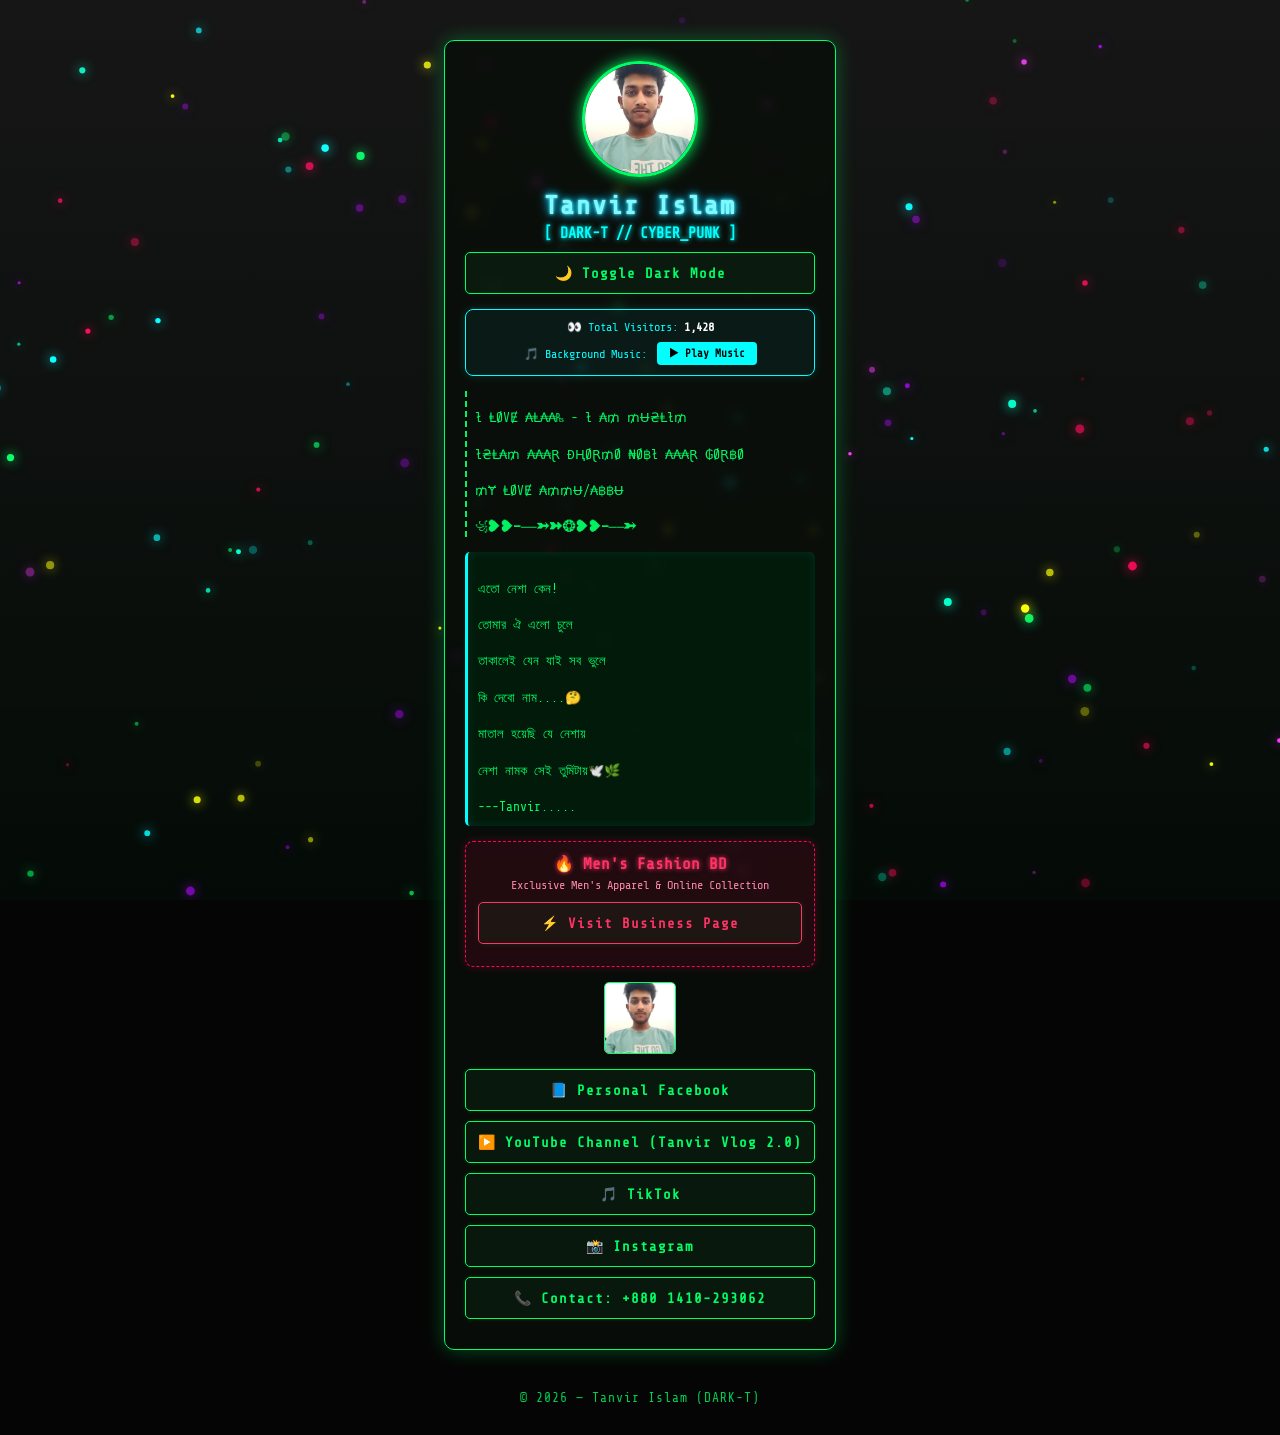
==== index.html @ 80043655 "Update index.html" ====
<!DOCTYPE html>
<html lang="bn">
<head>
    <meta charset="UTF-8">
    <meta name="viewport" content="width=device-width, initial-scale=1.0">
    <title>Tanvir Islam - Cyber Profile</title>
    <style>
        @import url('https://fonts.googleapis.com/css2?family=Share+Tech+Mono&display=swap');

        :root {
            --bg-color: #050505;
            --text-color: #00ff66;
            --container-bg: rgba(10, 15, 10, 0.85);
            --border-color: #00ff66;
            --caption-bg: rgba(0, 30, 10, 0.8);
            --btn-bg: rgba(0, 255, 102, 0.05);
            --btn-text: #00ff66;
        }

        .light-mode {
            --bg-color: #f0f2f5;
            --text-color: #050505;
            --container-bg: rgba(255, 255, 255, 0.9);
            --border-color: #0088ff;
            --caption-bg: rgba(230, 240, 255, 0.9);
            --btn-bg: rgba(0, 136, 255, 0.05);
            --btn-text: #0055ff;
        }

        body {
            background-color: var(--bg-color);
            color: var(--text-color);
            font-family: 'Share Tech Mono', monospace;
            text-align: center;
            padding: 20px;
            overflow-x: hidden;
            position: relative;
            margin: 0;
            min-height: 100vh;
            display: flex;
            flex-direction: column;
            justify-content: space-between;
            transition: background 0.3s, color 0.3s;
        }

        #particleCanvas {
            position: fixed;
            top: 0;
            left: 0;
            width: 100%;
            height: 100%;
            pointer-events: none;
            z-index: 1;
        }

        .water-rain-overlay {
            position: fixed;
            top: 0;
            left: 0;
            width: 100%;
            height: 100%;
            background: linear-gradient(to bottom, rgba(255,255,255,0.08) 0%, rgba(0,255,102,0.03) 100%);
            pointer-events: none;
            z-index: 2;
            opacity: 0.9;
        }

        .container {
            max-width: 420px;
            margin: 20px auto;
            background: var(--container-bg);
            padding: 20px;
            border-radius: 10px;
            box-shadow: 0 0 20px rgba(0, 255, 102, 0.3);
            border: 1px solid var(--border-color);
            position: relative;
            z-index: 3;
            backdrop-filter: blur(4px);
            transition: background 0.3s, border 0.3s;
        }

        .profile-img {
            width: 110px;
            height: 110px;
            border-radius: 50%;
            object-fit: cover;
            border: 3px solid var(--border-color);
            box-shadow: 0 0 15px var(--border-color);
            animation: pulseGlow 2s infinite;
        }

        @keyframes pulseGlow {
            0% { box-shadow: 0 0 10px var(--border-color); }
            50% { box-shadow: 0 0 25px var(--border-color), inset 0 0 10px var(--border-color); }
            100% { box-shadow: 0 0 10px var(--border-color); }
        }

        /* মূল নাম পেস্ট কালার এবং চারপাশের হালকা সায়ান ও নীল গ্লো আভা */
        h1 {
            margin: 10px 0 5px;
            font-size: 26px;
            letter-spacing: 2px;
            color: #7df9ff; 
            text-shadow: 0 0 3px #7df9ff, 0 0 7px #00e5ff, 0 0 12px #00b0ff;
            animation: nameGlow 2.5s infinite alternate;
        }

        @keyframes nameGlow {
            0% {
                text-shadow: 0 0 3px #7df9ff, 0 0 6px #00e5ff;
            }
            100% {
                text-shadow: 0 0 5px #7df9ff, 0 0 10px #00e5ff, 0 0 16px #0091ea;
            }
        }

        .nickname {
            color: #00ffff;
            font-size: 15px;
            margin-bottom: 10px;
            font-weight: bold;
            text-shadow: 0 0 5px #00ffff;
        }

        .bio {
            color: var(--text-color);
            font-size: 13px;
            margin-bottom: 15px;
            white-space: pre-line;
            line-height: 1.4;
            border-left: 2px dashed var(--border-color);
            padding-left: 8px;
            text-align: left;
            opacity: 0.95;
        }

        .caption-box {
            background: var(--caption-bg);
            border-left: 3px solid #00ffff;
            padding: 10px;
            margin: 15px 0;
            border-radius: 5px;
            font-size: 13px;
            color: var(--text-color);
            text-align: left;
            white-space: pre-line;
            line-height: 1.4;
            box-shadow: inset 0 0 10px rgba(0,255,255,0.1);
        }

        .business-box {
            background: rgba(255, 0, 85, 0.1);
            border: 1px dashed #ff0055;
            padding: 12px;
            margin: 15px 0;
            border-radius: 8px;
            box-shadow: 0 0 10px rgba(255, 0, 85, 0.2);
        }
        .business-box h3 {
            color: #ff3366;
            margin: 0 0 5px 0;
            font-size: 16px;
            text-shadow: 0 0 5px #ff3366;
        }
        .business-box p {
            font-size: 12px;
            color: #ff88aa;
            margin: 0 0 10px 0;
        }

        .gallery-container {
            display: flex;
            gap: 8px;
            justify-content: center;
            margin: 15px 0;
            flex-wrap: wrap;
        }
        .gallery-item {
            width: 70px;
            height: 70px;
            border-radius: 5px;
            object-fit: cover;
            border: 1px solid var(--border-color);
            transition: 0.3s;
        }
        .gallery-item:hover {
            transform: scale(1.1);
            box-shadow: 0 0 10px var(--border-color);
        }

        .btn {
            display: block;
            background: var(--btn-bg);
            color: var(--btn-text);
            border: 1px solid var(--border-color);
            padding: 12px;
            margin: 10px 0;
            border-radius: 5px;
            text-decoration: none;
            font-weight: bold;
            transition: 0.3s;
            box-shadow: 0 0 5px rgba(0,255,102,0.1);
            letter-spacing: 1px;
            cursor: pointer;
            width: 100%;
            box-sizing: border-box;
            font-family: 'Share Tech Mono', monospace;
            font-size: 14px;
            text-align: center;
        }
        .btn:hover {
            background: var(--border-color);
            color: var(--bg-color);
            box-shadow: 0 0 15px var(--border-color);
        }

        .btn-business {
            border-color: #ff3366;
            color: #ff3366;
        }
        .btn-business:hover {
            background: #ff3366;
            color: #fff;
            box-shadow: 0 0 15px #ff3366;
        }

        .stats-music-box {
            background: rgba(0, 255, 255, 0.05);
            border: 1px solid #00ffff;
            padding: 10px;
            margin: 15px 0;
            border-radius: 8px;
            font-size: 12px;
            color: #00ffff;
            box-shadow: 0 0 10px rgba(0,255,255,0.15);
            display: flex;
            flex-direction: column;
            gap: 8px;
            align-items: center;
        }

        .music-controls {
            display: flex;
            align-items: center;
            gap: 10px;
        }

        .music-btn {
            background: #00ffff;
            color: #000;
            border: none;
            padding: 5px 12px;
            border-radius: 4px;
            cursor: pointer;
            font-weight: bold;
            font-family: 'Share Tech Mono', monospace;
            font-size: 11px;
            transition: 0.2s;
        }
        .music-btn:hover {
            background: #fff;
            box-shadow: 0 0 8px #fff;
        }

        .footer-text {
            font-size: 13px;
            opacity: 0.8;
            margin: 20px 0 10px 0;
            letter-spacing: 1px;
            z-index: 3;
            position: relative;
            text-align: center;
            width: 100%;
        }
    </style>
</head>
<body>

    <canvas id="particleCanvas"></canvas>
    <div class="water-rain-overlay"></div>

    <!-- গ্যারান্টিড ওয়ার্কিং অডিও সোর্স (ডিজাইন অপরিবর্তিত রেখে ফিক্সড করা হয়েছে) -->
    <audio id="bgMusic" loop>
        <source src="https://www.bensound.com/bensound-music/bensound-ofraiseyourmind.mp3" type="audio/mp3">
        <source src="assets/music.mp4" type="audio/mp4">
    </audio>

    <div class="container">
        <!-- প্রোফাইল ছবি -->
        <img src="assets/profile.jpg" alt="Tanvir Islam" class="profile-img">
        
        <h1>Tanvir Islam</h1>
        <div class="nickname">[ DARK-T // CYBER_PUNK ]</div>

        <!-- ডার্ক মোড টগল বাটন -->
        <button class="btn" id="darkModeBtn" onclick="toggleDarkMode()">🌙 Toggle Dark Mode</button>
        
        <!-- ভিজিটর কাউন্টার এবং ব্যাকগ্রাউন্ড মিউজিক প্লেয়ার -->
        <div class="stats-music-box">
            <div>👀 Total Visitors: <span id="visitorCount" style="font-weight:bold; color:#fff;">1,428</span></div>
            <div class="music-controls">
                <span>🎵 Background Music:</span>
                <button class="music-btn" id="musicToggleBtn" onclick="toggleMusic()">▶ Play Music</button>
            </div>
        </div>

        <div class="bio">
            ł ⱠØVɆ ₳Ⱡ₳₳₧ - ł ₳₥ ₥Ʉ₴Ⱡł₥<br>
            ł₴Ⱡ₳₥ ₳₳₳Ɽ ĐⱧØⱤ₥Ø ₦Ø฿ł ₳₳₳Ɽ ₲ØⱤ฿Ø<br>
            ₥Ɏ ⱠØVɆ ₳₥₥Ʉ/₳฿฿Ʉ<br>
            ꧁❥❥━──➸➽❂❥❥━──➸
        </div>

        <!-- ক্যাপশন সেকশন -->
        <div class="caption-box">
            এতো নেশা কেন!<br>
            তোমার ঐ এলো চুলে<br>
            তাকালেই যেন যাই সব ভুলে<br>
            কি দেবো নাম....🤔<br>
            মাতাল হয়েছি যে নেশায়<br>
            নেশা নামক সেই তুমিটায়🕊️🌿<br>
            ---Tanvir.....
        </div>

        <!-- বিজনেস প্রমোশন সেকশন -->
        <div class="business-box">
            <h3>🔥 Men's Fashion BD</h3>
            <p>Exclusive Men's Apparel & Online Collection</p>
            <a href="https://www.facebook.com/share/199Hne5dK8/" class="btn btn-business" target="_blank">⚡ Visit Business Page</a>
        </div>

        <!-- ফটো গ্যালারি -->
        <div class="gallery-container">
            <img src="assets/profile.jpg" alt="Photo 1" class="gallery-item">
        </div>

        <!-- সোশ্যাল মিডিয়া ও কন্টাক্ট লিংকসমূহ -->
        <a href="https://www.facebook.com/share/1EngM4QciL/" class="btn" target="_blank">📘 Personal Facebook</a>
        <a href="https://youtube.com/@tanvirislam2478?si=AjWrr573NAsQ7ON0" class="btn" target="_blank">▶️ YouTube Channel (Tanvir Vlog 2.0)</a>
        <a href="https://www.tiktok.com/@_tanvir_vai_official_1" class="btn" target="_blank">🎵 TikTok</a>
        <a href="https://www.instagram.com/tanvirislam_7781" class="btn" target="_blank">📸 Instagram</a>
        <a href="tel:+8801410293062" class="btn">📞 Contact: +880 1410-293062</a>
    </div>

    <!-- একদম নিচে মাঝ বরাবর ফুটার -->
    <div class="footer-text">&copy; 2026 — Tanvir Islam (DARK-T)</div>

    <!-- স্ক্রিপ্ট -->
    <script>
        function toggleDarkMode() {
            document.body.classList.toggle('light-mode');
            const btn = document.getElementById('darkModeBtn');
            if (document.body.classList.contains('light-mode')) {
                btn.innerHTML = '☀️ Toggle Light Mode';
            } else {
                btn.innerHTML = '🌙 Toggle Dark Mode';
            }
        }

        const music = document.getElementById('bgMusic');
        const musicBtn = document.getElementById('musicToggleBtn');
        let isPlaying = false;

        function toggleMusic() {
            if (isPlaying) {
                music.pause();
                musicBtn.innerHTML = '▶ Play Music';
                isPlaying = false;
            } else {
                music.play().then(() => {
                    musicBtn.innerHTML = '⏸ Pause Music';
                    isPlaying = true;
                }).catch(e => {
                    alert('ব্রাউজার পলিসির কারণে মিউজিক প্লে করতে পেজে একটি ক্লিক করুন।');
                });
            }
        }

        let visits = localStorage.getItem('siteVisits');
        if (!visits) {
            visits = 1428;
        }
        document.getElementById('visitorCount').innerText = Number(visits).toLocaleString();

        const canvas = document.getElementById('particleCanvas');
        const ctx = canvas.getContext('2d');

        function resizeCanvas() {
            canvas.width = window.innerWidth;
            canvas.height = window.innerHeight;
        }
        window.addEventListener('resize', resizeCanvas);
        resizeCanvas();

        const particlesArray = [];
        const colors = ['#00ff66', '#00ffff', '#ff0055', '#ffff00', '#9400d3', '#ff33ff', '#00ffcc'];

        class Particle {
            constructor() {
                this.x = Math.random() * canvas.width;
                this.y = Math.random() * canvas.height;
                this.size = Math.random() * 3 + 1.5;
                this.speedY = Math.random() * 3 + 1.5;
                this.speedX = (Math.random() - 0.5) * 1;
                this.color = colors[Math.floor(Math.random() * colors.length)];
                this.opacity = Math.random() * 0.9 + 0.2;
            }
            update() {
                this.y += this.speedY;
                this.x += this.speedX;
                if (this.y > canvas.height) {
                    this.y = 0;
                    this.x = Math.random() * canvas.width;
                }
            }
            draw() {
                ctx.save();
                ctx.globalAlpha = this.opacity;
                ctx.fillStyle = this.color;
                ctx.shadowBlur = 12;
                ctx.shadowColor = this.color;
                ctx.beginPath();
                ctx.arc(this.x, this.y, this.size, 0, Math.PI * 2);
                ctx.fill();
                ctx.restore();
            }
        }

        function init() {
            particlesArray.length = 0;
            for (let i = 0; i < 150; i++) {
                particlesArray.push(new Particle());
            }
        }
        init();

        function animate() {
            ctx.clearRect(0, 0, canvas.width, canvas.height);
            particlesArray.forEach(particle => {
                particle.update();
                particle.draw();
            });
            requestAnimationFrame(animate);
        }
        animate();
    </script>
</body>
</html>
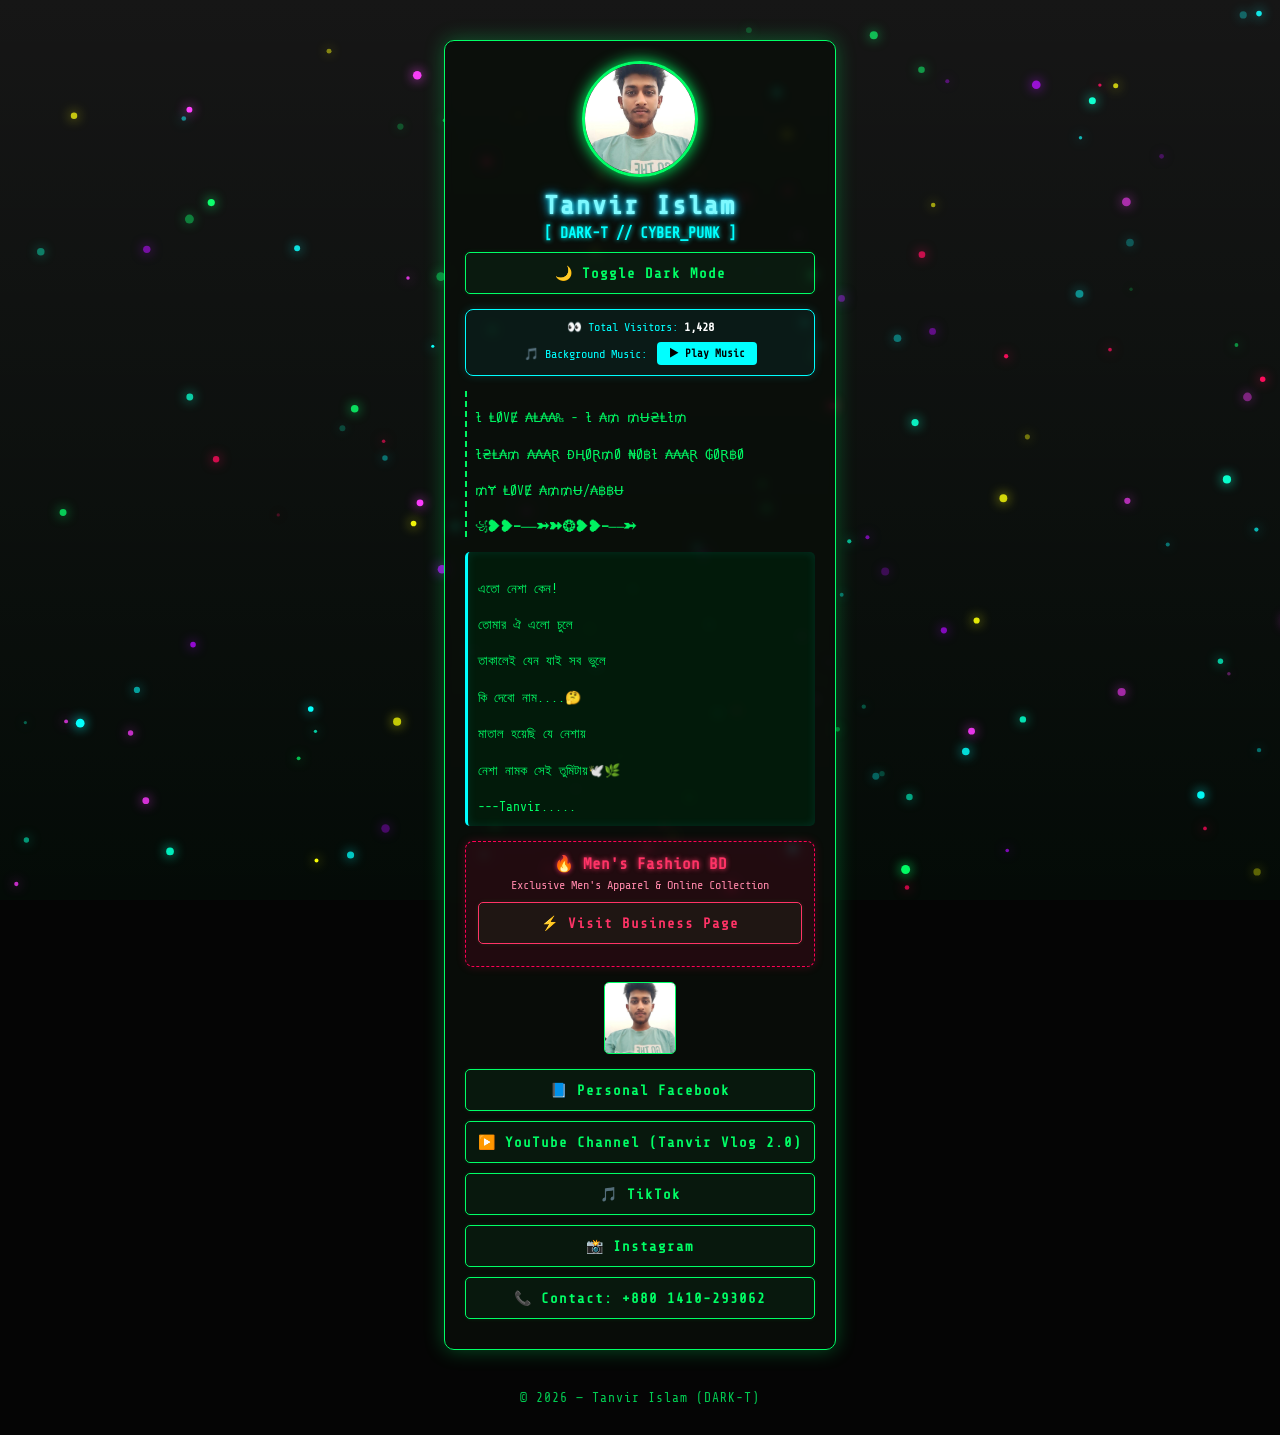
==== commit 821d84c4: "Update index.html" ====
--- a/index.html
+++ b/index.html
@@ -3,7 +3,7 @@
 <head>
     <meta charset="UTF-8">
     <meta name="viewport" content="width=device-width, initial-scale=1.0">
-    <title>Tanvir Islam - Cyber Profile</title>
+    <title>Tanvir Islam,Dark-T</title>
     <style>
         @import url('https://fonts.googleapis.com/css2?family=Share+Tech+Mono&display=swap');
 
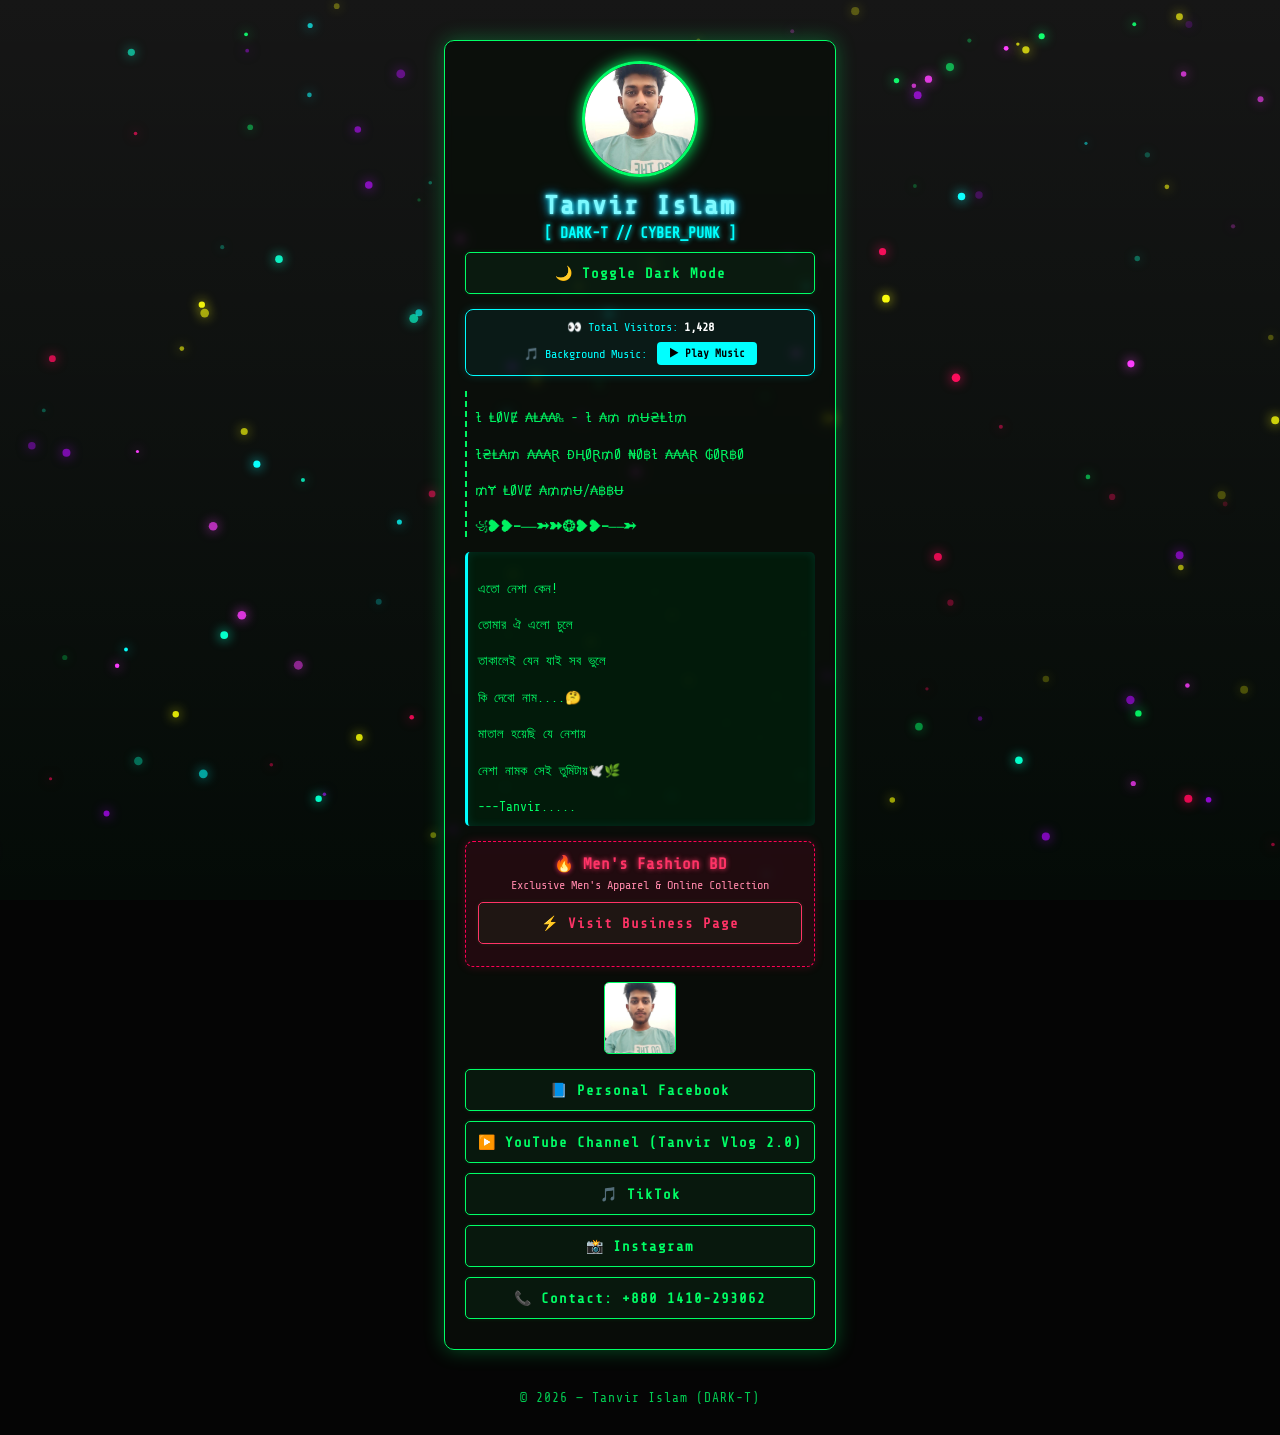
==== commit 9e0c3342: "Update index.html" ====
--- a/index.html
+++ b/index.html
@@ -1,7 +1,7 @@
 <!DOCTYPE html>
 <html lang="bn">
 <head>
-    <meta charset="UTF-8">
+    <meta name="google-site-verification" content="FUUH5NjF2Xaji6piHfpGr8GEIW9D5hDkCTz1OWuviFM" /><meta charset="UTF-8">
     <meta name="viewport" content="width=device-width, initial-scale=1.0">
     <title>Tanvir Islam,Dark-T</title>
     <style>
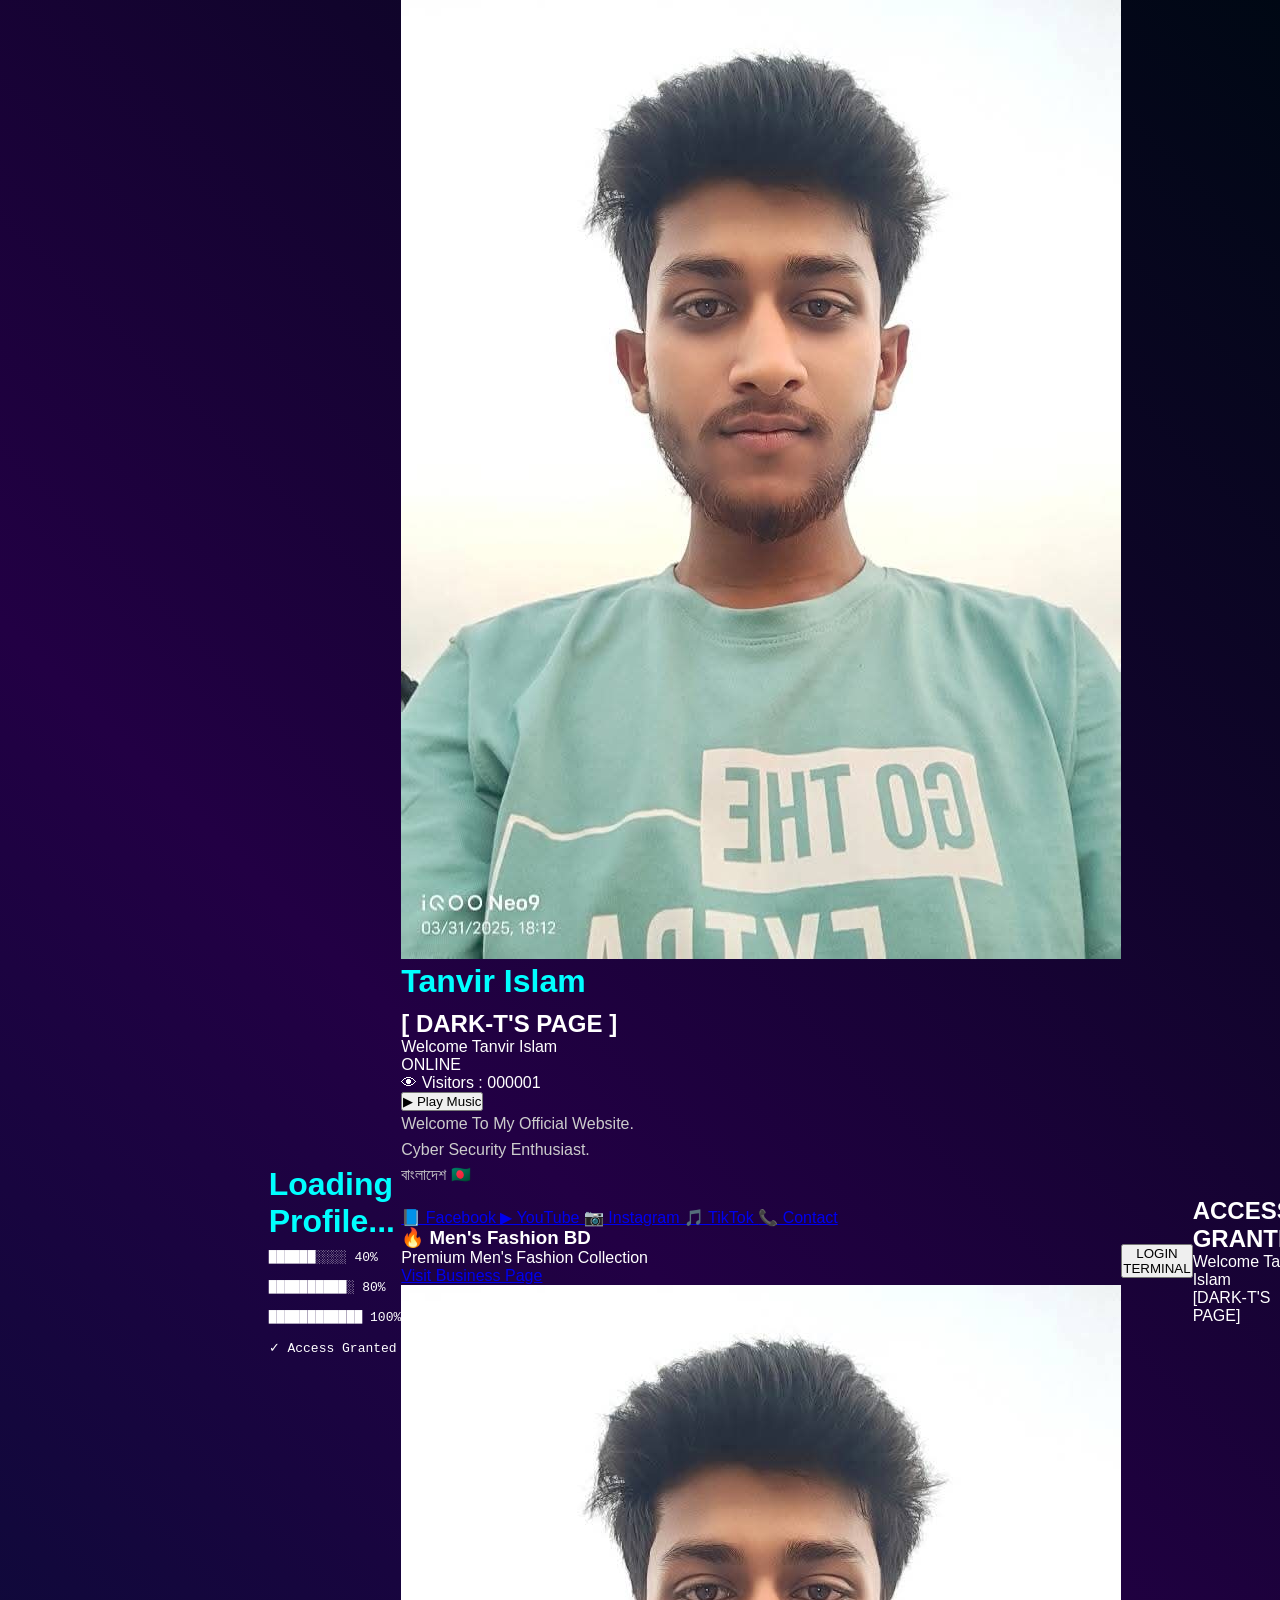
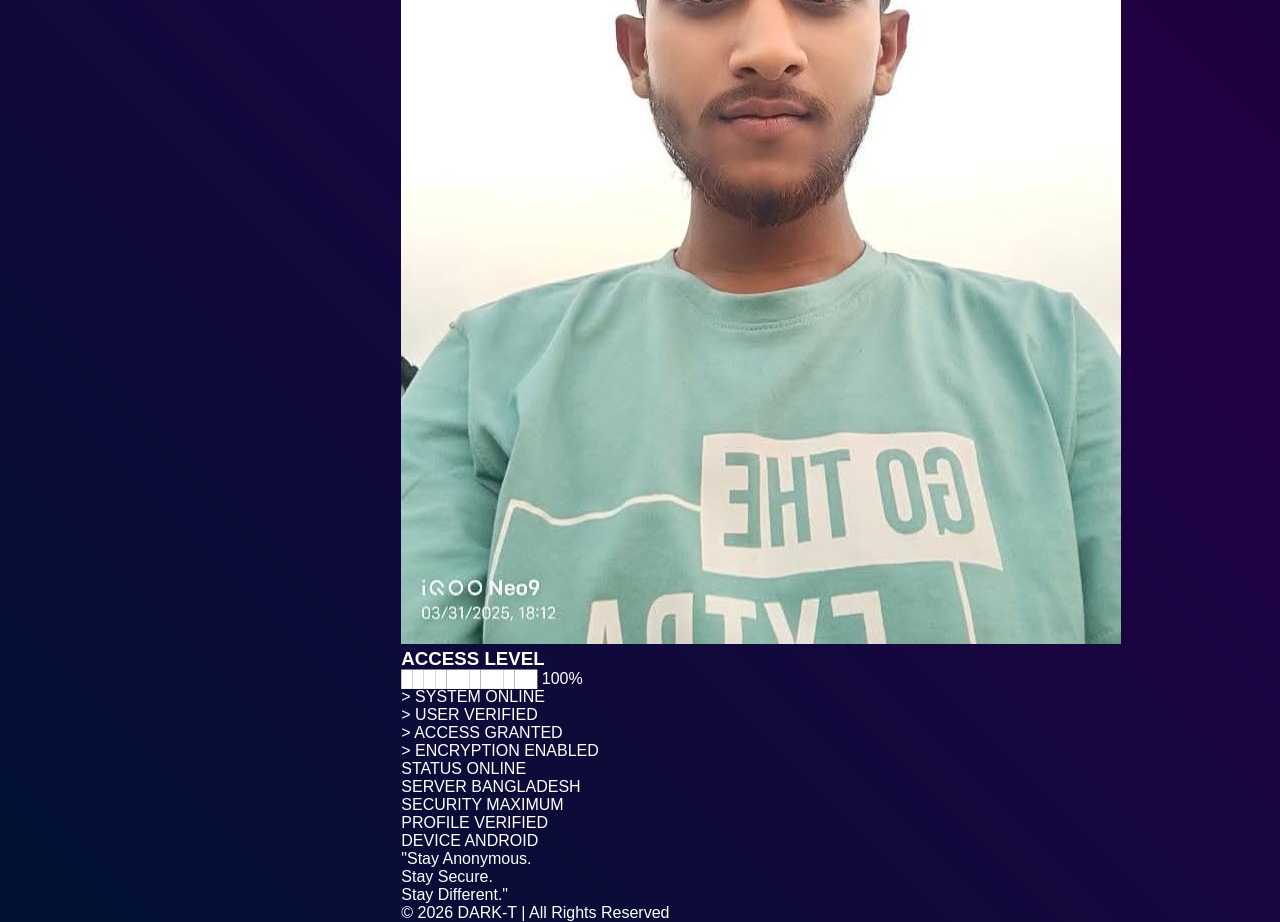
==== commit 893a2a0f: "Update index.html" ====
--- a/index.html
+++ b/index.html
@@ -1,448 +1,267 @@
 <!DOCTYPE html>
-<html lang="bn">
+<html lang="en">
 <head>
-    <meta name="google-site-verification" content="FUUH5NjF2Xaji6piHfpGr8GEIW9D5hDkCTz1OWuviFM" /><meta charset="UTF-8">
-    <meta name="viewport" content="width=device-width, initial-scale=1.0">
-    <title>Tanvir Islam,Dark-T</title>
-    <style>
-        @import url('https://fonts.googleapis.com/css2?family=Share+Tech+Mono&display=swap');
-
-        :root {
-            --bg-color: #050505;
-            --text-color: #00ff66;
-            --container-bg: rgba(10, 15, 10, 0.85);
-            --border-color: #00ff66;
-            --caption-bg: rgba(0, 30, 10, 0.8);
-            --btn-bg: rgba(0, 255, 102, 0.05);
-            --btn-text: #00ff66;
-        }
-
-        .light-mode {
-            --bg-color: #f0f2f5;
-            --text-color: #050505;
-            --container-bg: rgba(255, 255, 255, 0.9);
-            --border-color: #0088ff;
-            --caption-bg: rgba(230, 240, 255, 0.9);
-            --btn-bg: rgba(0, 136, 255, 0.05);
-            --btn-text: #0055ff;
-        }
-
-        body {
-            background-color: var(--bg-color);
-            color: var(--text-color);
-            font-family: 'Share Tech Mono', monospace;
-            text-align: center;
-            padding: 20px;
-            overflow-x: hidden;
-            position: relative;
-            margin: 0;
-            min-height: 100vh;
-            display: flex;
-            flex-direction: column;
-            justify-content: space-between;
-            transition: background 0.3s, color 0.3s;
-        }
-
-        #particleCanvas {
-            position: fixed;
-            top: 0;
-            left: 0;
-            width: 100%;
-            height: 100%;
-            pointer-events: none;
-            z-index: 1;
-        }
-
-        .water-rain-overlay {
-            position: fixed;
-            top: 0;
-            left: 0;
-            width: 100%;
-            height: 100%;
-            background: linear-gradient(to bottom, rgba(255,255,255,0.08) 0%, rgba(0,255,102,0.03) 100%);
-            pointer-events: none;
-            z-index: 2;
-            opacity: 0.9;
-        }
-
-        .container {
-            max-width: 420px;
-            margin: 20px auto;
-            background: var(--container-bg);
-            padding: 20px;
-            border-radius: 10px;
-            box-shadow: 0 0 20px rgba(0, 255, 102, 0.3);
-            border: 1px solid var(--border-color);
-            position: relative;
-            z-index: 3;
-            backdrop-filter: blur(4px);
-            transition: background 0.3s, border 0.3s;
-        }
-
-        .profile-img {
-            width: 110px;
-            height: 110px;
-            border-radius: 50%;
-            object-fit: cover;
-            border: 3px solid var(--border-color);
-            box-shadow: 0 0 15px var(--border-color);
-            animation: pulseGlow 2s infinite;
-        }
-
-        @keyframes pulseGlow {
-            0% { box-shadow: 0 0 10px var(--border-color); }
-            50% { box-shadow: 0 0 25px var(--border-color), inset 0 0 10px var(--border-color); }
-            100% { box-shadow: 0 0 10px var(--border-color); }
-        }
-
-        /* মূল নাম পেস্ট কালার এবং চারপাশের হালকা সায়ান ও নীল গ্লো আভা */
-        h1 {
-            margin: 10px 0 5px;
-            font-size: 26px;
-            letter-spacing: 2px;
-            color: #7df9ff; 
-            text-shadow: 0 0 3px #7df9ff, 0 0 7px #00e5ff, 0 0 12px #00b0ff;
-            animation: nameGlow 2.5s infinite alternate;
-        }
-
-        @keyframes nameGlow {
-            0% {
-                text-shadow: 0 0 3px #7df9ff, 0 0 6px #00e5ff;
-            }
-            100% {
-                text-shadow: 0 0 5px #7df9ff, 0 0 10px #00e5ff, 0 0 16px #0091ea;
-            }
-        }
-
-        .nickname {
-            color: #00ffff;
-            font-size: 15px;
-            margin-bottom: 10px;
-            font-weight: bold;
-            text-shadow: 0 0 5px #00ffff;
-        }
-
-        .bio {
-            color: var(--text-color);
-            font-size: 13px;
-            margin-bottom: 15px;
-            white-space: pre-line;
-            line-height: 1.4;
-            border-left: 2px dashed var(--border-color);
-            padding-left: 8px;
-            text-align: left;
-            opacity: 0.95;
-        }
-
-        .caption-box {
-            background: var(--caption-bg);
-            border-left: 3px solid #00ffff;
-            padding: 10px;
-            margin: 15px 0;
-            border-radius: 5px;
-            font-size: 13px;
-            color: var(--text-color);
-            text-align: left;
-            white-space: pre-line;
-            line-height: 1.4;
-            box-shadow: inset 0 0 10px rgba(0,255,255,0.1);
-        }
-
-        .business-box {
-            background: rgba(255, 0, 85, 0.1);
-            border: 1px dashed #ff0055;
-            padding: 12px;
-            margin: 15px 0;
-            border-radius: 8px;
-            box-shadow: 0 0 10px rgba(255, 0, 85, 0.2);
-        }
-        .business-box h3 {
-            color: #ff3366;
-            margin: 0 0 5px 0;
-            font-size: 16px;
-            text-shadow: 0 0 5px #ff3366;
-        }
-        .business-box p {
-            font-size: 12px;
-            color: #ff88aa;
-            margin: 0 0 10px 0;
-        }
-
-        .gallery-container {
-            display: flex;
-            gap: 8px;
-            justify-content: center;
-            margin: 15px 0;
-            flex-wrap: wrap;
-        }
-        .gallery-item {
-            width: 70px;
-            height: 70px;
-            border-radius: 5px;
-            object-fit: cover;
-            border: 1px solid var(--border-color);
-            transition: 0.3s;
-        }
-        .gallery-item:hover {
-            transform: scale(1.1);
-            box-shadow: 0 0 10px var(--border-color);
-        }
-
-        .btn {
-            display: block;
-            background: var(--btn-bg);
-            color: var(--btn-text);
-            border: 1px solid var(--border-color);
-            padding: 12px;
-            margin: 10px 0;
-            border-radius: 5px;
-            text-decoration: none;
-            font-weight: bold;
-            transition: 0.3s;
-            box-shadow: 0 0 5px rgba(0,255,102,0.1);
-            letter-spacing: 1px;
-            cursor: pointer;
-            width: 100%;
-            box-sizing: border-box;
-            font-family: 'Share Tech Mono', monospace;
-            font-size: 14px;
-            text-align: center;
-        }
-        .btn:hover {
-            background: var(--border-color);
-            color: var(--bg-color);
-            box-shadow: 0 0 15px var(--border-color);
-        }
-
-        .btn-business {
-            border-color: #ff3366;
-            color: #ff3366;
-        }
-        .btn-business:hover {
-            background: #ff3366;
-            color: #fff;
-            box-shadow: 0 0 15px #ff3366;
-        }
-
-        .stats-music-box {
-            background: rgba(0, 255, 255, 0.05);
-            border: 1px solid #00ffff;
-            padding: 10px;
-            margin: 15px 0;
-            border-radius: 8px;
-            font-size: 12px;
-            color: #00ffff;
-            box-shadow: 0 0 10px rgba(0,255,255,0.15);
-            display: flex;
-            flex-direction: column;
-            gap: 8px;
-            align-items: center;
-        }
-
-        .music-controls {
-            display: flex;
-            align-items: center;
-            gap: 10px;
-        }
-
-        .music-btn {
-            background: #00ffff;
-            color: #000;
-            border: none;
-            padding: 5px 12px;
-            border-radius: 4px;
-            cursor: pointer;
-            font-weight: bold;
-            font-family: 'Share Tech Mono', monospace;
-            font-size: 11px;
-            transition: 0.2s;
-        }
-        .music-btn:hover {
-            background: #fff;
-            box-shadow: 0 0 8px #fff;
-        }
-
-        .footer-text {
-            font-size: 13px;
-            opacity: 0.8;
-            margin: 20px 0 10px 0;
-            letter-spacing: 1px;
-            z-index: 3;
-            position: relative;
-            text-align: center;
-            width: 100%;
-        }
-    </style>
+<meta charset="UTF-8">
+<meta name="viewport" content="width=device-width, initial-scale=1.0">
+
+<title>DARK-T | Official Profile</title>
+
+<link rel="stylesheet" href="style.css">
+
+<link rel="preconnect" href="https://fonts.googleapis.com">
+<link rel="preconnect" href="https://fonts.gstatic.com" crossorigin>
+
+<link href="https://fonts.googleapis.com/css2?family=Share+Tech+Mono&display=swap" rel="stylesheet">
+
 </head>
+
 <body>
 
-    <canvas id="particleCanvas"></canvas>
-    <div class="water-rain-overlay"></div>
-
-    <!-- গ্যারান্টিড ওয়ার্কিং অডিও সোর্স (ডিজাইন অপরিবর্তিত রেখে ফিক্সড করা হয়েছে) -->
-    <audio id="bgMusic" loop>
-        <source src="https://www.bensound.com/bensound-music/bensound-ofraiseyourmind.mp3" type="audio/mp3">
-        <source src="assets/music.mp4" type="audio/mp4">
-    </audio>
-
-    <div class="container">
-        <!-- প্রোফাইল ছবি -->
-        <img src="assets/profile.jpg" alt="Tanvir Islam" class="profile-img">
-        
-        <h1>Tanvir Islam</h1>
-        <div class="nickname">[ DARK-T // CYBER_PUNK ]</div>
-
-        <!-- ডার্ক মোড টগল বাটন -->
-        <button class="btn" id="darkModeBtn" onclick="toggleDarkMode()">🌙 Toggle Dark Mode</button>
-        
-        <!-- ভিজিটর কাউন্টার এবং ব্যাকগ্রাউন্ড মিউজিক প্লেয়ার -->
-        <div class="stats-music-box">
-            <div>👀 Total Visitors: <span id="visitorCount" style="font-weight:bold; color:#fff;">1,428</span></div>
-            <div class="music-controls">
-                <span>🎵 Background Music:</span>
-                <button class="music-btn" id="musicToggleBtn" onclick="toggleMusic()">▶ Play Music</button>
-            </div>
-        </div>
-
-        <div class="bio">
-            ł ⱠØVɆ ₳Ⱡ₳₳₧ - ł ₳₥ ₥Ʉ₴Ⱡł₥<br>
-            ł₴Ⱡ₳₥ ₳₳₳Ɽ ĐⱧØⱤ₥Ø ₦Ø฿ł ₳₳₳Ɽ ₲ØⱤ฿Ø<br>
-            ₥Ɏ ⱠØVɆ ₳₥₥Ʉ/₳฿฿Ʉ<br>
-            ꧁❥❥━──➸➽❂❥❥━──➸
-        </div>
-
-        <!-- ক্যাপশন সেকশন -->
-        <div class="caption-box">
-            এতো নেশা কেন!<br>
-            তোমার ঐ এলো চুলে<br>
-            তাকালেই যেন যাই সব ভুলে<br>
-            কি দেবো নাম....🤔<br>
-            মাতাল হয়েছি যে নেশায়<br>
-            নেশা নামক সেই তুমিটায়🕊️🌿<br>
-            ---Tanvir.....
-        </div>
-
-        <!-- বিজনেস প্রমোশন সেকশন -->
-        <div class="business-box">
-            <h3>🔥 Men's Fashion BD</h3>
-            <p>Exclusive Men's Apparel & Online Collection</p>
-            <a href="https://www.facebook.com/share/199Hne5dK8/" class="btn btn-business" target="_blank">⚡ Visit Business Page</a>
-        </div>
-
-        <!-- ফটো গ্যালারি -->
-        <div class="gallery-container">
-            <img src="assets/profile.jpg" alt="Photo 1" class="gallery-item">
-        </div>
-
-        <!-- সোশ্যাল মিডিয়া ও কন্টাক্ট লিংকসমূহ -->
-        <a href="https://www.facebook.com/share/1EngM4QciL/" class="btn" target="_blank">📘 Personal Facebook</a>
-        <a href="https://youtube.com/@tanvirislam2478?si=AjWrr573NAsQ7ON0" class="btn" target="_blank">▶️ YouTube Channel (Tanvir Vlog 2.0)</a>
-        <a href="https://www.tiktok.com/@_tanvir_vai_official_1" class="btn" target="_blank">🎵 TikTok</a>
-        <a href="https://www.instagram.com/tanvirislam_7781" class="btn" target="_blank">📸 Instagram</a>
-        <a href="tel:+8801410293062" class="btn">📞 Contact: +880 1410-293062</a>
+<!-- Matrix Canvas -->
+<canvas id="matrix"></canvas>
+
+<!-- Loading Screen -->
+<div id="loader">
+
+<div class="loader-content">
+
+<h1>Loading Profile...</h1>
+
+<pre id="loadingText">
+██████░░░░ 40%
+
+██████████░ 80%
+
+████████████ 100%
+
+✓ Access Granted
+</pre>
+
+</div>
+
+</div>
+
+<!-- Main Container -->
+
+<div class="container" id="mainContainer">
+
+<div class="glass-card">
+
+<img src="assets/profile.jpg" class="profile-img">
+
+<h1>Tanvir Islam</h1>
+
+<h2>[ DARK-T'S PAGE ]</h2>
+
+<p class="welcome">
+
+Welcome Tanvir Islam
+
+</p>
+
+<div class="status-box">
+
+<span class="online"></span>
+
+ONLINE
+
+</div>
+
+<div class="visitor-box">
+
+👁 Visitors :
+<span id="visitorCount">000001</span>
+
+</div>
+
+<div class="music-box">
+
+<button id="musicBtn">
+
+▶ Play Music
+
+</button>
+
+<audio id="bgMusic" loop>
+
+<source src="assets/music.mp3" type="audio/mpeg">
+
+</audio>
+
+</div>
+
+<div class="bio">
+
+Welcome To My Official Website.<br>
+
+Cyber Security Enthusiast.<br>
+
+বাংলাদেশ 🇧🇩
+
     </div>
-
-    <!-- একদম নিচে মাঝ বরাবর ফুটার -->
-    <div class="footer-text">&copy; 2026 — Tanvir Islam (DARK-T)</div>
-
-    <!-- স্ক্রিপ্ট -->
-    <script>
-        function toggleDarkMode() {
-            document.body.classList.toggle('light-mode');
-            const btn = document.getElementById('darkModeBtn');
-            if (document.body.classList.contains('light-mode')) {
-                btn.innerHTML = '☀️ Toggle Light Mode';
-            } else {
-                btn.innerHTML = '🌙 Toggle Dark Mode';
-            }
-        }
-
-        const music = document.getElementById('bgMusic');
-        const musicBtn = document.getElementById('musicToggleBtn');
-        let isPlaying = false;
-
-        function toggleMusic() {
-            if (isPlaying) {
-                music.pause();
-                musicBtn.innerHTML = '▶ Play Music';
-                isPlaying = false;
-            } else {
-                music.play().then(() => {
-                    musicBtn.innerHTML = '⏸ Pause Music';
-                    isPlaying = true;
-                }).catch(e => {
-                    alert('ব্রাউজার পলিসির কারণে মিউজিক প্লে করতে পেজে একটি ক্লিক করুন।');
-                });
-            }
-        }
-
-        let visits = localStorage.getItem('siteVisits');
-        if (!visits) {
-            visits = 1428;
-        }
-        document.getElementById('visitorCount').innerText = Number(visits).toLocaleString();
-
-        const canvas = document.getElementById('particleCanvas');
-        const ctx = canvas.getContext('2d');
-
-        function resizeCanvas() {
-            canvas.width = window.innerWidth;
-            canvas.height = window.innerHeight;
-        }
-        window.addEventListener('resize', resizeCanvas);
-        resizeCanvas();
-
-        const particlesArray = [];
-        const colors = ['#00ff66', '#00ffff', '#ff0055', '#ffff00', '#9400d3', '#ff33ff', '#00ffcc'];
-
-        class Particle {
-            constructor() {
-                this.x = Math.random() * canvas.width;
-                this.y = Math.random() * canvas.height;
-                this.size = Math.random() * 3 + 1.5;
-                this.speedY = Math.random() * 3 + 1.5;
-                this.speedX = (Math.random() - 0.5) * 1;
-                this.color = colors[Math.floor(Math.random() * colors.length)];
-                this.opacity = Math.random() * 0.9 + 0.2;
-            }
-            update() {
-                this.y += this.speedY;
-                this.x += this.speedX;
-                if (this.y > canvas.height) {
-                    this.y = 0;
-                    this.x = Math.random() * canvas.width;
-                }
-            }
-            draw() {
-                ctx.save();
-                ctx.globalAlpha = this.opacity;
-                ctx.fillStyle = this.color;
-                ctx.shadowBlur = 12;
-                ctx.shadowColor = this.color;
-                ctx.beginPath();
-                ctx.arc(this.x, this.y, this.size, 0, Math.PI * 2);
-                ctx.fill();
-                ctx.restore();
-            }
-        }
-
-        function init() {
-            particlesArray.length = 0;
-            for (let i = 0; i < 150; i++) {
-                particlesArray.push(new Particle());
-            }
-        }
-        init();
-
-        function animate() {
-            ctx.clearRect(0, 0, canvas.width, canvas.height);
-            particlesArray.forEach(particle => {
-                particle.update();
-                particle.draw();
-            });
-            requestAnimationFrame(animate);
-        }
-        animate();
-    </script>
+    <div class="social-buttons">
+
+<a href="https://www.facebook.com/share/1EngM4QciL/" class="btn" target="_blank">
+📘 Facebook
+</a>
+
+<a href="https://youtube.com/@tanvirislam2478?si=AjWrr573NAsQ7ON0" class="btn" target="_blank">
+▶ YouTube
+</a>
+
+<a href="https://www.instagram.com/tanvirislam_7781" class="btn" target="_blank">
+📷 Instagram
+</a>
+
+<a href="https://www.tiktok.com/@_tanvir_vai_official_1" class="btn" target="_blank">
+🎵 TikTok
+</a>
+
+<a href="tel:+8801410293062" class="btn">
+📞 Contact
+</a>
+
+</div>
+
+<div class="business-box">
+
+<h3>🔥 Men's Fashion BD</h3>
+
+<p>
+Premium Men's Fashion Collection
+</p>
+
+<a href="https://www.facebook.com/share/199Hne5dK8/"
+class="btn business-btn"
+target="_blank">
+
+Visit Business Page
+
+</a>
+
+</div>
+
+<div class="gallery">
+
+<img src="assets/profile.jpg" alt="Profile">
+
+</div>
+
+<div class="access-box">
+
+<h3>ACCESS LEVEL</h3>
+
+<div class="progress">
+
+<div class="progress-bar"></div>
+
+</div>
+
+<p>████████████ 100%</p>
+
+</div>
+
+<div class="terminal">
+
+<p>> SYSTEM ONLINE</p>
+<p>> USER VERIFIED</p>
+<p>> ACCESS GRANTED</p>
+<p>> ENCRYPTION ENABLED</p>
+
+    </div>
+    <div class="system-info">
+
+<div class="info-row">
+<span class="label">STATUS</span>
+<span class="value online-text">ONLINE</span>
+</div>
+
+<div class="info-row">
+<span class="label">SERVER</span>
+<span class="value">BANGLADESH</span>
+</div>
+
+<div class="info-row">
+<span class="label">SECURITY</span>
+<span class="value">MAXIMUM</span>
+</div>
+
+<div class="info-row">
+<span class="label">PROFILE</span>
+<span class="value">VERIFIED</span>
+</div>
+
+<div class="info-row">
+<span class="label">DEVICE</span>
+<span class="value">ANDROID</span>
+</div>
+
+</div>
+
+<div class="quote-box">
+
+<p>
+
+"Stay Anonymous.<br>
+Stay Secure.<br>
+Stay Different."
+
+</p>
+
+</div>
+
+<footer>
+
+<p>
+
+© 2026 DARK-T | All Rights Reserved
+
+</p>
+
+</footer>
+
+</div>
+
+    </div>
+    <!-- Login Button -->
+
+<button id="loginBtn" class="btn">
+
+LOGIN TERMINAL
+
+</button>
+
+</div>
+
+</div>
+
+<!-- Hidden Access Screen -->
+
+<div id="accessScreen">
+
+<div class="access-content">
+
+<h2>ACCESS GRANTED</h2>
+
+<p>
+
+Welcome Tanvir Islam
+
+</p>
+
+<p>
+
+[DARK-T'S PAGE]
+
+</p>
+
+</div>
+
+</div>
+
+<!-- JavaScript -->
+
+<script src="script.js"></script>
+
 </body>
-</html>
+    </html>
--- a/style.css
+++ b/style.css
@@ -0,0 +1,63 @@
+*{
+    margin:0;
+    padding:0;
+    box-sizing:border-box;
+}
+
+body{
+    background:#050510;
+    color:white;
+    font-family:Arial,sans-serif;
+    display:flex;
+    justify-content:center;
+    align-items:center;
+    min-height:100vh;
+    background-image:linear-gradient(45deg,#001133,#220044,#000814);
+}
+
+.card{
+    width:340px;
+    background:rgba(255,255,255,.05);
+    border:1px solid #00ffff;
+    border-radius:20px;
+    padding:30px;
+    text-align:center;
+    box-shadow:0 0 30px #00e5ff;
+}
+
+.profile{
+    width:130px;
+    height:130px;
+    border-radius:50%;
+    border:3px solid #00ffff;
+    object-fit:cover;
+    margin-bottom:20px;
+}
+
+h1{
+    color:#00ffff;
+    margin-bottom:10px;
+}
+
+.bio{
+    color:#ccc;
+    margin-bottom:20px;
+    line-height:1.6;
+}
+
+.buttons a{
+    display:block;
+    margin:10px 0;
+    padding:12px;
+    color:white;
+    text-decoration:none;
+    border:1px solid #00ffff;
+    border-radius:10px;
+    transition:.3s;
+}
+
+.buttons a:hover{
+    background:#00ffff;
+    color:black;
+    box-shadow:0 0 20px #00ffff;
+}
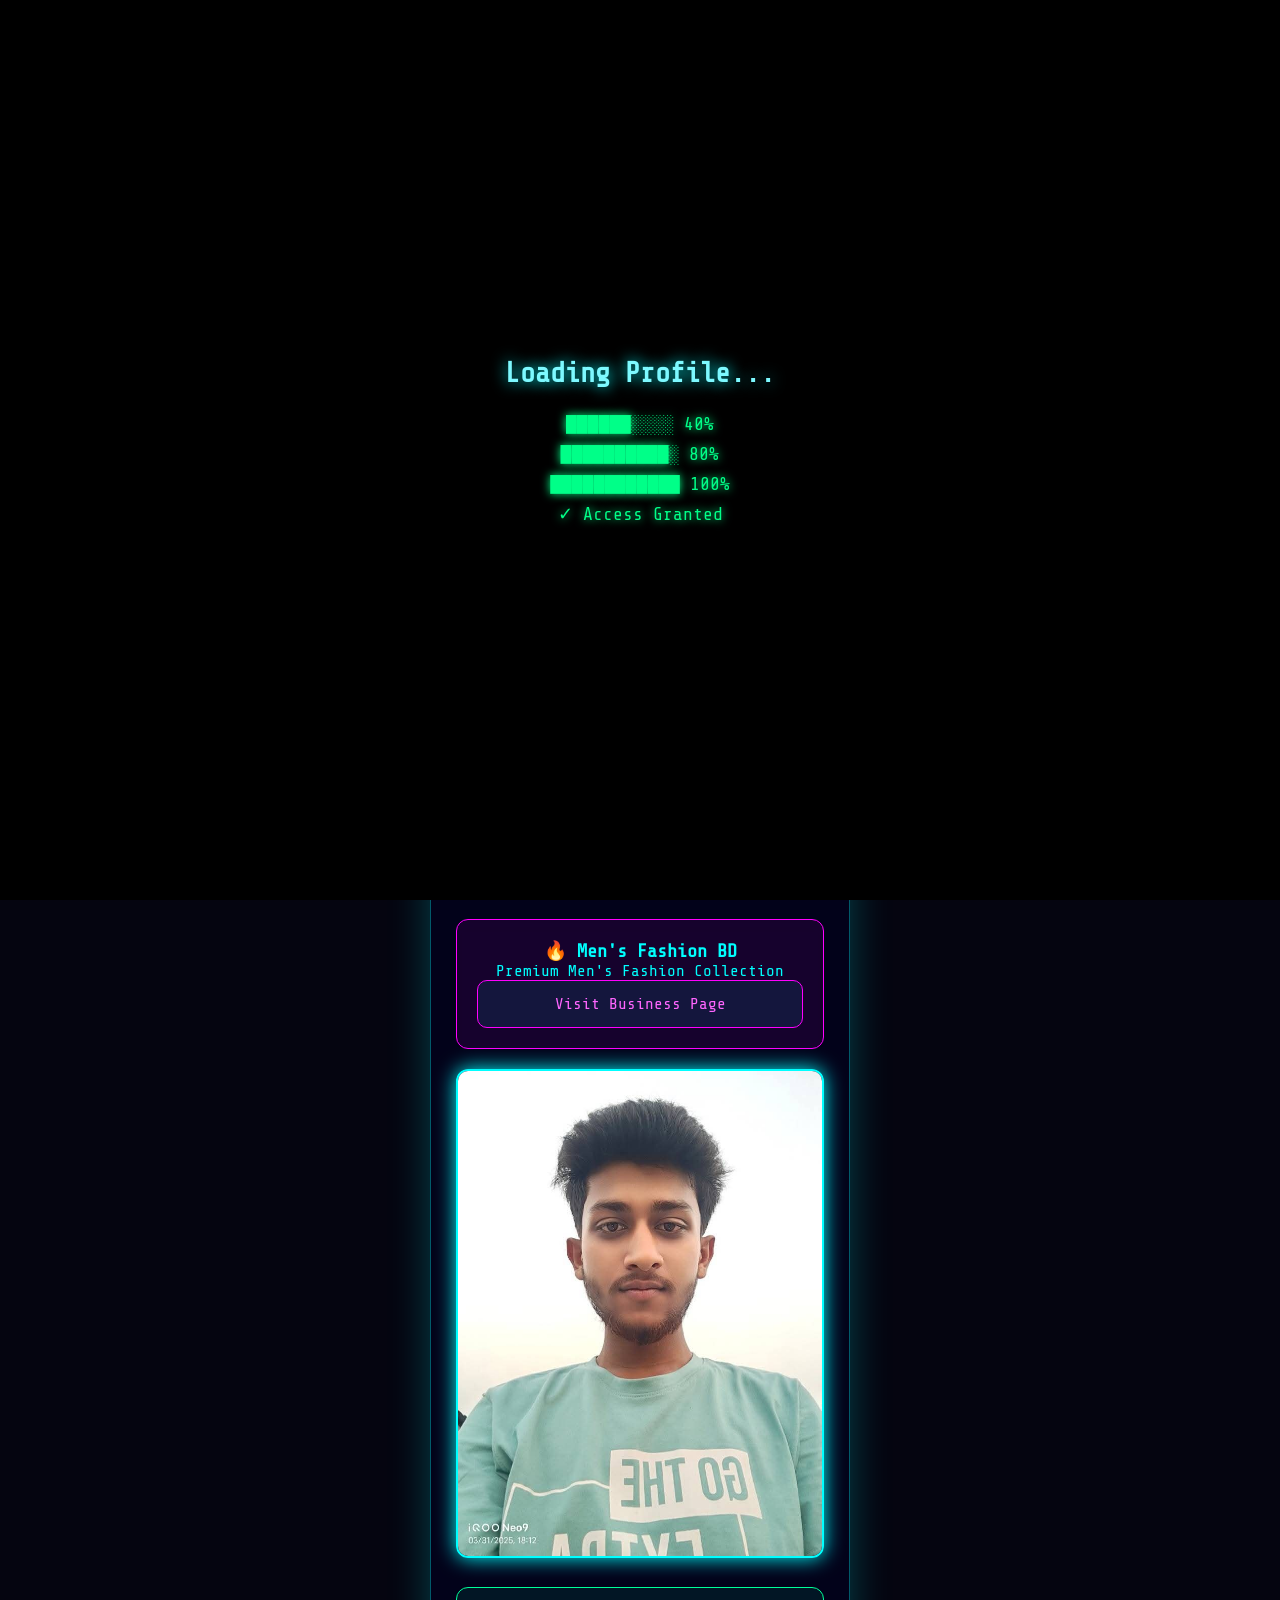
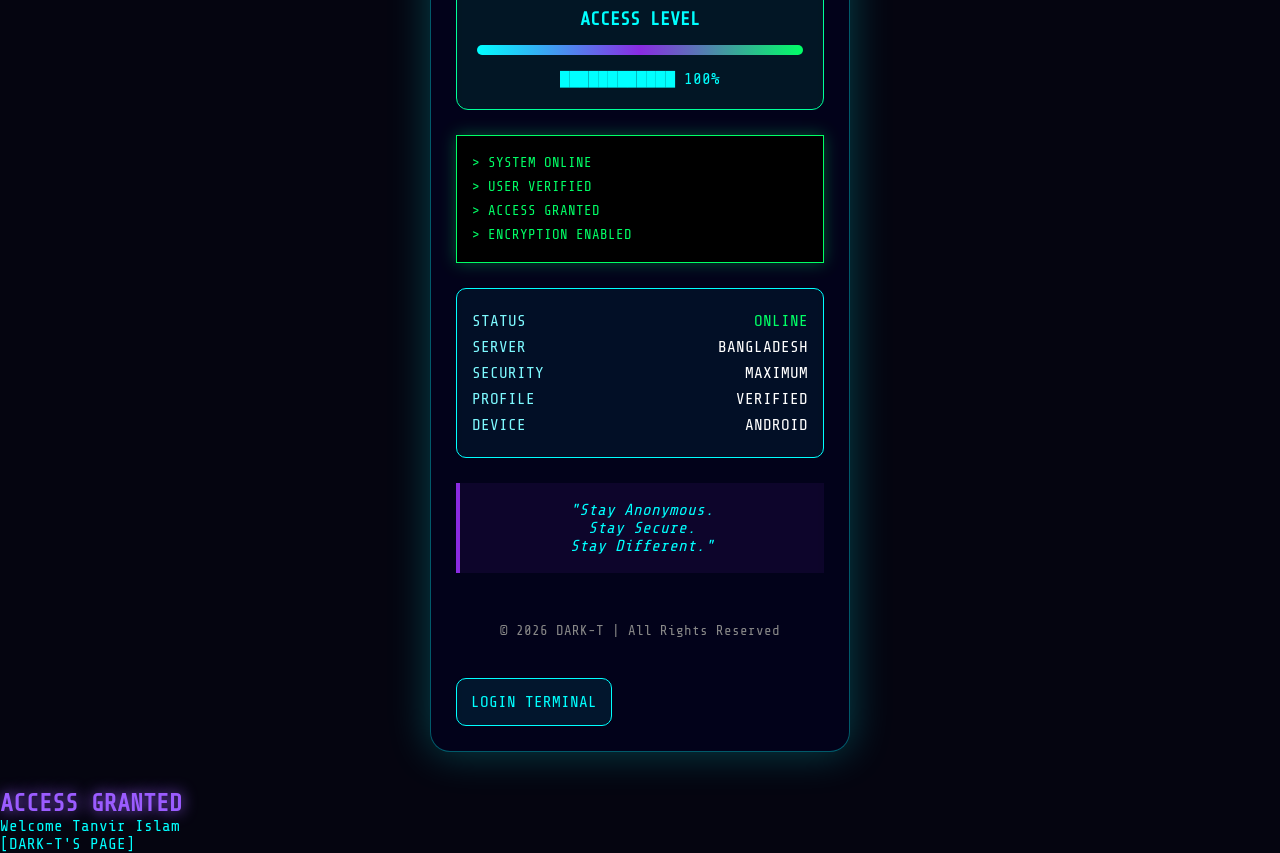
==== commit e2f32781: "Refactor index.html for improved structure and readability" ====
--- a/index.html
+++ b/index.html
@@ -1,267 +1,162 @@
 <!DOCTYPE html>
 <html lang="en">
 <head>
-<meta charset="UTF-8">
-<meta name="viewport" content="width=device-width, initial-scale=1.0">
+  <meta charset="UTF-8" />
+  <meta name="viewport" content="width=device-width, initial-scale=1.0" />
+  <title>DARK-T | Official Profile</title>
 
-<title>DARK-T | Official Profile</title>
+  <!-- আপনার style.css (আমি দেওয়া CSS) -->
+  <link rel="stylesheet" href="style.css" />
 
-<link rel="stylesheet" href="style.css">
-
-<link rel="preconnect" href="https://fonts.googleapis.com">
-<link rel="preconnect" href="https://fonts.gstatic.com" crossorigin>
-
-<link href="https://fonts.googleapis.com/css2?family=Share+Tech+Mono&display=swap" rel="stylesheet">
-
+  <!-- Google Font -->
+  <link rel="preconnect" href="https://fonts.googleapis.com" />
+  <link rel="preconnect" href="https://fonts.gstatic.com" crossorigin />
+  <link href="https://fonts.googleapis.com/css2?family=Share+Tech+Mono&display=swap" rel="stylesheet" />
 </head>
-
 <body>
 
-<!-- Matrix Canvas -->
-<canvas id="matrix"></canvas>
+  <!-- Matrix Canvas -->
+  <canvas id="matrix"></canvas>
 
-<!-- Loading Screen -->
-<div id="loader">
+  <!-- Loading Screen -->
+  <div id="loader">
+    <div class="loader-content">
+      <h1>Loading Profile...</h1>
+      <pre id="loadingText">
+██████░░░░ 40%
+██████████░ 80%
+████████████ 100%
+✓ Access Granted
+      </pre>
+    </div>
+  </div>
 
-<div class="loader-content">
+  <!-- Main Container -->
+  <div class="container" id="mainContainer">
+    <div class="glass-card">
 
-<h1>Loading Profile...</h1>
+      <!-- Profile Image -->
+      <img src="assets/profile.jpg" class="profile-img" alt="Profile" />
 
-<pre id="loadingText">
-██████░░░░ 40%
+      <h1>Tanvir Islam</h1>
+      <h2>[ DARK-T'S PAGE ]</h2>
 
-██████████░ 80%
+      <p class="welcome">Welcome Tanvir Islam</p>
 
-████████████ 100%
+      <!-- Status -->
+      <div class="status-box">
+        <span class="online"></span>
+        ONLINE
+      </div>
 
-✓ Access Granted
-</pre>
+      <!-- Visitor -->
+      <div class="visitor-box">
+        👁 Visitors : <span id="visitorCount">000001</span>
+      </div>
 
-</div>
+      <!-- Music -->
+      <div class="music-box">
+        <button id="musicBtn">▶ Play Music</button>
+        <audio id="bgMusic" loop>
+          <source src="assets/music.mp3" type="audio/mpeg" />
+        </audio>
+      </div>
 
-</div>
+      <!-- Bio -->
+      <div class="bio">
+        Welcome To My Official Website.<br />
+        Cyber Security Enthusiast.<br />
+        বাংলাদেশ 🇧🇩
+      </div>
 
-<!-- Main Container -->
+      <!-- Social Buttons -->
+      <div class="social-buttons">
+        <a href="https://www.facebook.com/share/1EngM4QciL/" class="btn" target="_blank">📘 Facebook</a>
+        <a href="https://youtube.com/@tanvirislam2478?si=AjWrr573NAsQ7ON0" class="btn" target="_blank">▶ YouTube</a>
+        <a href="https://www.instagram.com/tanvirislam_7781" class="btn" target="_blank">📷 Instagram</a>
+        <a href="https://www.tiktok.com/@_tanvir_vai_official_1" class="btn" target="_blank">🎵 TikTok</a>
+        <a href="tel:+8801410293062" class="btn">📞 Contact</a>
+      </div>
 
-<div class="container" id="mainContainer">
+      <!-- Business Box -->
+      <div class="business-box">
+        <h3>🔥 Men's Fashion BD</h3>
+        <p>Premium Men's Fashion Collection</p>
+        <a href="https://www.facebook.com/share/199Hne5dK8/" class="btn business-btn" target="_blank">Visit Business Page</a>
+      </div>
 
-<div class="glass-card">
+      <!-- Gallery -->
+      <div class="gallery">
+        <img src="assets/profile.jpg" alt="Profile" />
+      </div>
 
-<img src="assets/profile.jpg" class="profile-img">
+      <!-- Access Level -->
+      <div class="access-box">
+        <h3>ACCESS LEVEL</h3>
+        <div class="progress">
+          <div class="progress-bar"></div>
+        </div>
+        <p>████████████ 100%</p>
+      </div>
 
-<h1>Tanvir Islam</h1>
+      <!-- Terminal -->
+      <div class="terminal">
+        <p>&gt; SYSTEM ONLINE</p>
+        <p>&gt; USER VERIFIED</p>
+        <p>&gt; ACCESS GRANTED</p>
+        <p>&gt; ENCRYPTION ENABLED</p>
+      </div>
 
-<h2>[ DARK-T'S PAGE ]</h2>
+      <!-- System Info -->
+      <div class="system-info">
+        <div class="info-row">
+          <span class="label">STATUS</span>
+          <span class="value online-text">ONLINE</span>
+        </div>
+        <div class="info-row">
+          <span class="label">SERVER</span>
+          <span class="value">BANGLADESH</span>
+        </div>
+        <div class="info-row">
+          <span class="label">SECURITY</span>
+          <span class="value">MAXIMUM</span>
+        </div>
+        <div class="info-row">
+          <span class="label">PROFILE</span>
+          <span class="value">VERIFIED</span>
+        </div>
+        <div class="info-row">
+          <span class="label">DEVICE</span>
+          <span class="value">ANDROID</span>
+        </div>
+      </div>
 
-<p class="welcome">
+      <!-- Quote -->
+      <div class="quote-box">
+        <p>"Stay Anonymous.<br />Stay Secure.<br />Stay Different."</p>
+      </div>
 
-Welcome Tanvir Islam
+      <!-- Footer -->
+      <footer>
+        <p>© 2026 DARK-T | All Rights Reserved</p>
+      </footer>
 
-</p>
+      <!-- Login Button (ভিতরে) -->
+      <button id="loginBtn" class="btn" style="margin-top:20px;">LOGIN TERMINAL</button>
 
-<div class="status-box">
+    </div> <!-- .glass-card -->
+  </div> <!-- .container -->
 
-<span class="online"></span>
+  <!-- Hidden Access Screen -->
+  <div id="accessScreen">
+    <div class="access-content">
+      <h2>ACCESS GRANTED</h2>
+      <p>Welcome Tanvir Islam</p>
+      <p>[DARK-T'S PAGE]</p>
+    </div>
+  </div>
 
-ONLINE
-
-</div>
-
-<div class="visitor-box">
-
-👁 Visitors :
-<span id="visitorCount">000001</span>
-
-</div>
-
-<div class="music-box">
-
-<button id="musicBtn">
-
-▶ Play Music
-
-</button>
-
-<audio id="bgMusic" loop>
-
-<source src="assets/music.mp3" type="audio/mpeg">
-
-</audio>
-
-</div>
-
-<div class="bio">
-
-Welcome To My Official Website.<br>
-
-Cyber Security Enthusiast.<br>
-
-বাংলাদেশ 🇧🇩
-
-    </div>
-    <div class="social-buttons">
-
-<a href="https://www.facebook.com/share/1EngM4QciL/" class="btn" target="_blank">
-📘 Facebook
-</a>
-
-<a href="https://youtube.com/@tanvirislam2478?si=AjWrr573NAsQ7ON0" class="btn" target="_blank">
-▶ YouTube
-</a>
-
-<a href="https://www.instagram.com/tanvirislam_7781" class="btn" target="_blank">
-📷 Instagram
-</a>
-
-<a href="https://www.tiktok.com/@_tanvir_vai_official_1" class="btn" target="_blank">
-🎵 TikTok
-</a>
-
-<a href="tel:+8801410293062" class="btn">
-📞 Contact
-</a>
-
-</div>
-
-<div class="business-box">
-
-<h3>🔥 Men's Fashion BD</h3>
-
-<p>
-Premium Men's Fashion Collection
-</p>
-
-<a href="https://www.facebook.com/share/199Hne5dK8/"
-class="btn business-btn"
-target="_blank">
-
-Visit Business Page
-
-</a>
-
-</div>
-
-<div class="gallery">
-
-<img src="assets/profile.jpg" alt="Profile">
-
-</div>
-
-<div class="access-box">
-
-<h3>ACCESS LEVEL</h3>
-
-<div class="progress">
-
-<div class="progress-bar"></div>
-
-</div>
-
-<p>████████████ 100%</p>
-
-</div>
-
-<div class="terminal">
-
-<p>> SYSTEM ONLINE</p>
-<p>> USER VERIFIED</p>
-<p>> ACCESS GRANTED</p>
-<p>> ENCRYPTION ENABLED</p>
-
-    </div>
-    <div class="system-info">
-
-<div class="info-row">
-<span class="label">STATUS</span>
-<span class="value online-text">ONLINE</span>
-</div>
-
-<div class="info-row">
-<span class="label">SERVER</span>
-<span class="value">BANGLADESH</span>
-</div>
-
-<div class="info-row">
-<span class="label">SECURITY</span>
-<span class="value">MAXIMUM</span>
-</div>
-
-<div class="info-row">
-<span class="label">PROFILE</span>
-<span class="value">VERIFIED</span>
-</div>
-
-<div class="info-row">
-<span class="label">DEVICE</span>
-<span class="value">ANDROID</span>
-</div>
-
-</div>
-
-<div class="quote-box">
-
-<p>
-
-"Stay Anonymous.<br>
-Stay Secure.<br>
-Stay Different."
-
-</p>
-
-</div>
-
-<footer>
-
-<p>
-
-© 2026 DARK-T | All Rights Reserved
-
-</p>
-
-</footer>
-
-</div>
-
-    </div>
-    <!-- Login Button -->
-
-<button id="loginBtn" class="btn">
-
-LOGIN TERMINAL
-
-</button>
-
-</div>
-
-</div>
-
-<!-- Hidden Access Screen -->
-
-<div id="accessScreen">
-
-<div class="access-content">
-
-<h2>ACCESS GRANTED</h2>
-
-<p>
-
-Welcome Tanvir Islam
-
-</p>
-
-<p>
-
-[DARK-T'S PAGE]
-
-</p>
-
-</div>
-
-</div>
-
-<!-- JavaScript -->
-
-<script src="script.js"></script>
-
+  <!-- JavaScript -->
+  <script src="script.js"></script>
 </body>
-    </html>
+          </html>
--- a/style.css
+++ b/style.css
@@ -1,63 +1,329 @@
 *{
-    margin:0;
-    padding:0;
-    box-sizing:border-box;
+margin:0;
+padding:0;
+box-sizing:border-box;
+font-family:'Share Tech Mono',monospace;
 }
 
 body{
-    background:#050510;
-    color:white;
-    font-family:Arial,sans-serif;
-    display:flex;
-    justify-content:center;
-    align-items:center;
-    min-height:100vh;
-    background-image:linear-gradient(45deg,#001133,#220044,#000814);
-}
-
-.card{
-    width:340px;
-    background:rgba(255,255,255,.05);
-    border:1px solid #00ffff;
-    border-radius:20px;
-    padding:30px;
-    text-align:center;
-    box-shadow:0 0 30px #00e5ff;
-}
-
-.profile{
-    width:130px;
-    height:130px;
-    border-radius:50%;
-    border:3px solid #00ffff;
-    object-fit:cover;
-    margin-bottom:20px;
+background:#050510;
+color:#00ffff;
+overflow-x:hidden;
+overflow-y:auto;
+}
+
+#matrix{
+position:fixed;
+top:0;
+left:0;
+width:100%;
+height:100%;
+z-index:-2;
+background:#000;
+}
+
+#loader{
+position:fixed;
+top:0;
+left:0;
+width:100%;
+height:100%;
+background:#000;
+display:flex;
+justify-content:center;
+align-items:center;
+z-index:9999;
+}
+
+.loader-content{
+text-align:center;
+color:#00ffff;
+}
+
+.loader-content h1{
+font-size:28px;
+margin-bottom:20px;
+text-shadow:0 0 15px #00ffff;
+}
+
+#loadingText{
+font-size:18px;
+line-height:30px;
+color:#00ff88;
+text-shadow:0 0 10px #00ff88;
+}
+
+.container{
+width:100%;
+min-height:100vh;
+display:flex;
+justify-content:center;
+align-items:center;
+padding:30px;
+}
+
+.glass-card{
+width:420px;
+max-width:95%;
+background:rgba(0,0,40,.45);
+border:1px solid rgba(0,255,255,.35);
+backdrop-filter:blur(18px);
+border-radius:20px;
+padding:25px;
+box-shadow:0 0 40px rgba(0,255,255,.25);
+text-align:center;
+}
+
+.profile-img{
+width:130px;
+height:130px;
+border-radius:50%;
+border:4px solid #00ffff;
+object-fit:cover;
+box-shadow:0 0 30px #00ffff;
+animation:pulse 2s infinite;
+}
+
+@keyframes pulse{
+0%{box-shadow:0 0 15px #00ffff;}
+50%{box-shadow:0 0 40px #00ffff;}
+100%{box-shadow:0 0 15px #00ffff;}
 }
 
 h1{
-    color:#00ffff;
-    margin-bottom:10px;
-}
-
+margin-top:15px;
+font-size:30px;
+color:#7df9ff;
+text-shadow:0 0 20px #00ffff;
+}
+
+h2{
+margin-top:8px;
+color:#9b5cff;
+text-shadow:0 0 15px #9b5cff;
+}
+
+.welcome{
+margin-top:15px;
+font-size:18px;
+color:#ffffff;
+    }
 .bio{
-    color:#ccc;
-    margin-bottom:20px;
-    line-height:1.6;
-}
-
-.buttons a{
-    display:block;
-    margin:10px 0;
-    padding:12px;
-    color:white;
-    text-decoration:none;
-    border:1px solid #00ffff;
-    border-radius:10px;
-    transition:.3s;
-}
-
-.buttons a:hover{
-    background:#00ffff;
-    color:black;
-    box-shadow:0 0 20px #00ffff;
-}
+margin-top:20px;
+font-size:15px;
+line-height:28px;
+color:#c8ffff;
+}
+
+.status-box{
+display:inline-flex;
+align-items:center;
+gap:10px;
+margin-top:20px;
+padding:10px 20px;
+border:1px solid #00ffff;
+border-radius:30px;
+box-shadow:0 0 15px rgba(0,255,255,.3);
+}
+
+.online{
+width:12px;
+height:12px;
+background:#00ff66;
+border-radius:50%;
+box-shadow:0 0 15px #00ff66;
+animation:blink 1s infinite;
+}
+
+@keyframes blink{
+50%{
+opacity:.3;
+}
+}
+
+.visitor-box{
+margin-top:20px;
+font-size:18px;
+color:#ffffff;
+}
+
+.music-box{
+margin-top:20px;
+}
+
+#musicBtn{
+padding:12px 25px;
+background:#00ffff;
+color:#000;
+border:none;
+border-radius:8px;
+cursor:pointer;
+font-size:16px;
+font-weight:bold;
+transition:.3s;
+}
+
+#musicBtn:hover{
+background:#7df9ff;
+box-shadow:0 0 20px #00ffff;
+}
+
+.social-buttons{
+margin-top:25px;
+display:flex;
+flex-direction:column;
+gap:12px;
+}
+
+.btn{
+display:block;
+padding:14px;
+text-decoration:none;
+background:rgba(0,255,255,.08);
+border:1px solid #00ffff;
+border-radius:10px;
+color:#00ffff;
+transition:.3s;
+font-size:16px;
+}
+
+.btn:hover{
+background:#00ffff;
+color:#000;
+box-shadow:0 0 20px #00ffff;
+}
+
+.business-box{
+margin-top:25px;
+padding:20px;
+border:1px solid #ff00ff;
+border-radius:12px;
+background:rgba(255,0,255,.08);
+}
+
+.business-btn{
+border-color:#ff00ff;
+color:#ff66ff;
+}
+.gallery{
+margin-top:20px;
+}
+
+.gallery img{
+width:100%;
+border-radius:12px;
+border:2px solid #00ffff;
+box-shadow:0 0 20px #00ffff;
+}
+
+.access-box{
+margin-top:25px;
+padding:20px;
+border:1px solid #00ff99;
+border-radius:12px;
+background:rgba(0,255,150,.08);
+}
+
+.progress{
+width:100%;
+height:10px;
+background:#111;
+border-radius:20px;
+overflow:hidden;
+margin:15px 0;
+}
+
+.progress-bar{
+width:100%;
+height:100%;
+background:linear-gradient(90deg,#00ffff,#8a2be2,#00ff66);
+box-shadow:0 0 20px #00ffff;
+animation:progressGlow 2s infinite;
+}
+
+@keyframes progressGlow{
+50%{
+filter:brightness(1.5);
+}
+}
+
+.terminal{
+margin-top:25px;
+padding:15px;
+background:#000;
+border:1px solid #00ff66;
+color:#00ff66;
+text-align:left;
+font-size:14px;
+line-height:24px;
+box-shadow:0 0 15px rgba(0,255,102,.3);
+}
+
+.system-info{
+margin-top:25px;
+text-align:left;
+padding:15px;
+border:1px solid #00ffff;
+border-radius:10px;
+background:rgba(0,255,255,.05);
+}
+
+.info-row{
+display:flex;
+justify-content:space-between;
+margin:8px 0;
+}
+
+.label{
+color:#7df9ff;
+}
+
+.value{
+color:#ffffff;
+}
+
+.online-text{
+color:#00ff66;
+}
+
+.quote-box{
+margin-top:25px;
+padding:18px;
+border-left:4px solid #8a2be2;
+background:rgba(138,43,226,.08);
+font-style:italic;
+}
+
+footer{
+margin-top:30px;
+padding:20px;
+text-align:center;
+color:#888;
+font-size:14px;
+}
+
+@media(max-width:600px){
+
+.glass-card{
+width:95%;
+padding:20px;
+}
+
+.profile-img{
+width:110px;
+height:110px;
+}
+
+h1{
+font-size:24px;
+}
+
+h2{
+font-size:18px;
+}
+
+.btn{
+font-size:15px;
+}
+
+    }
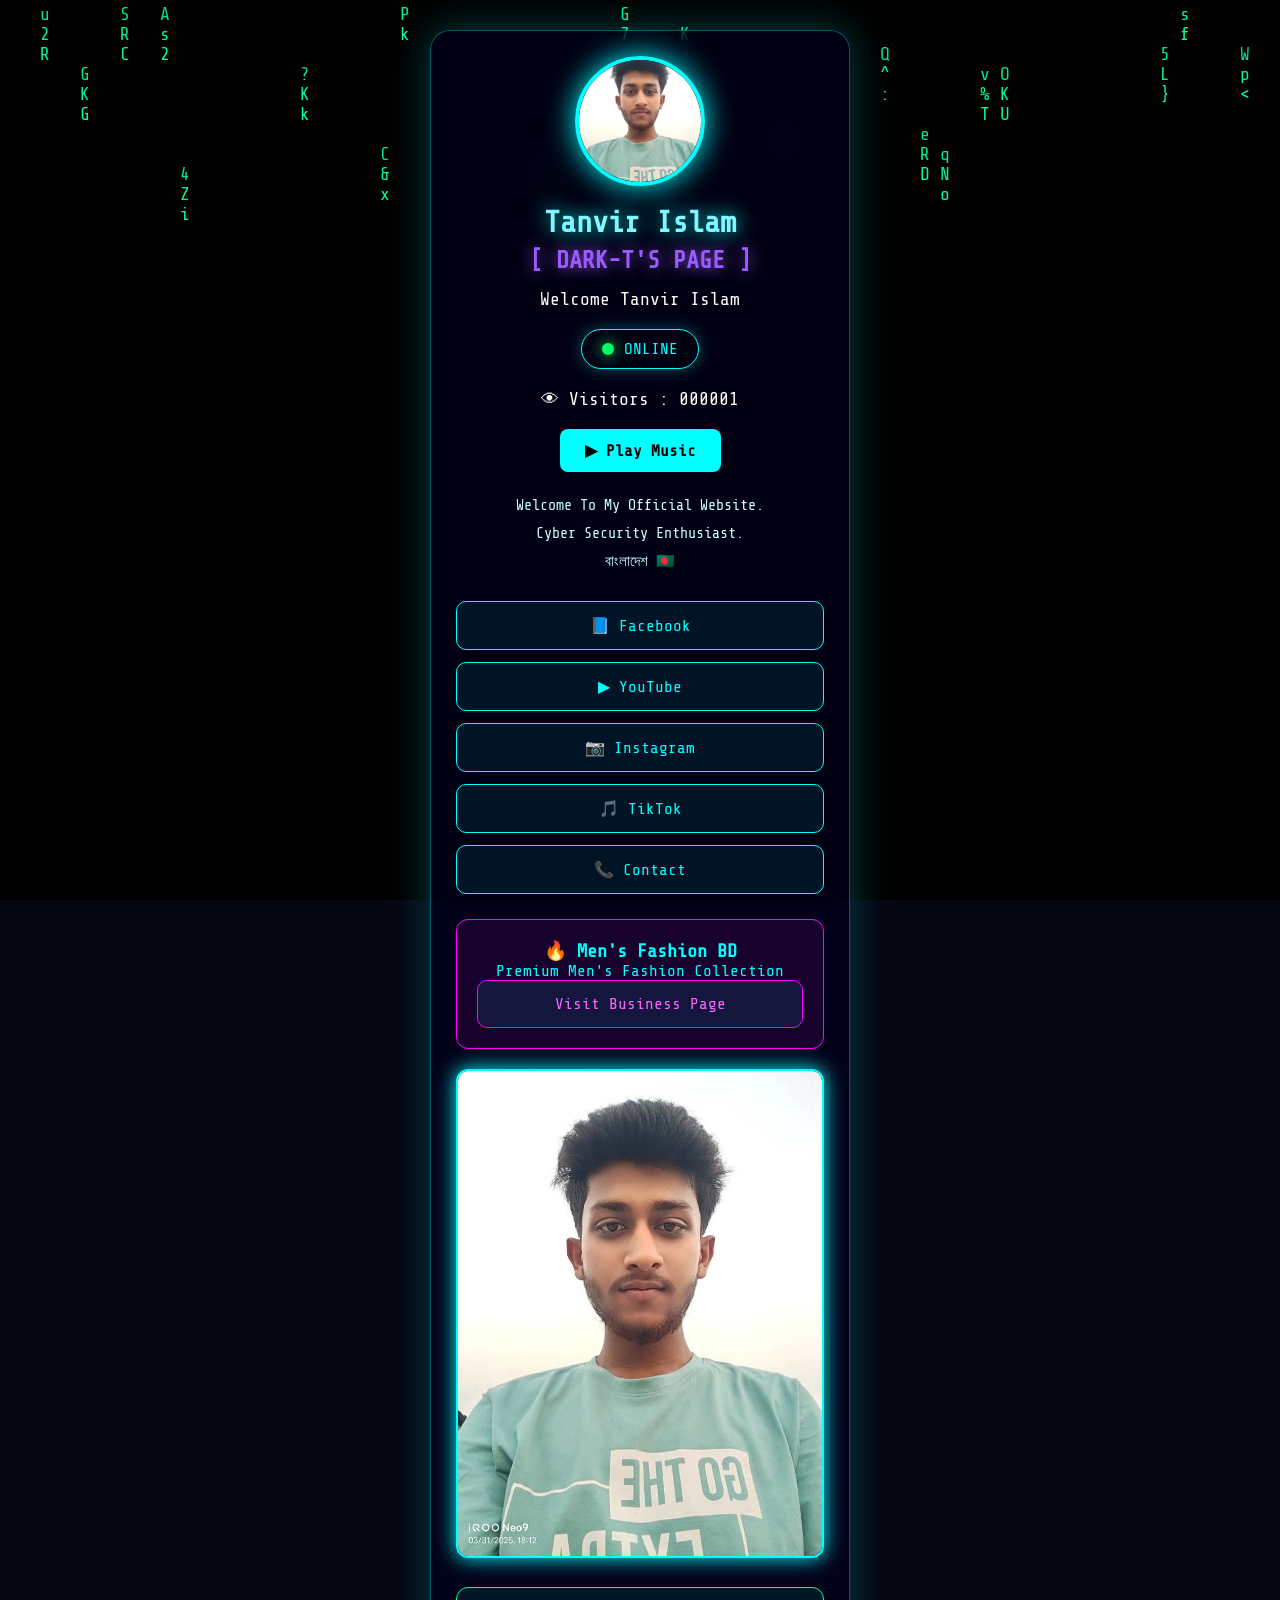
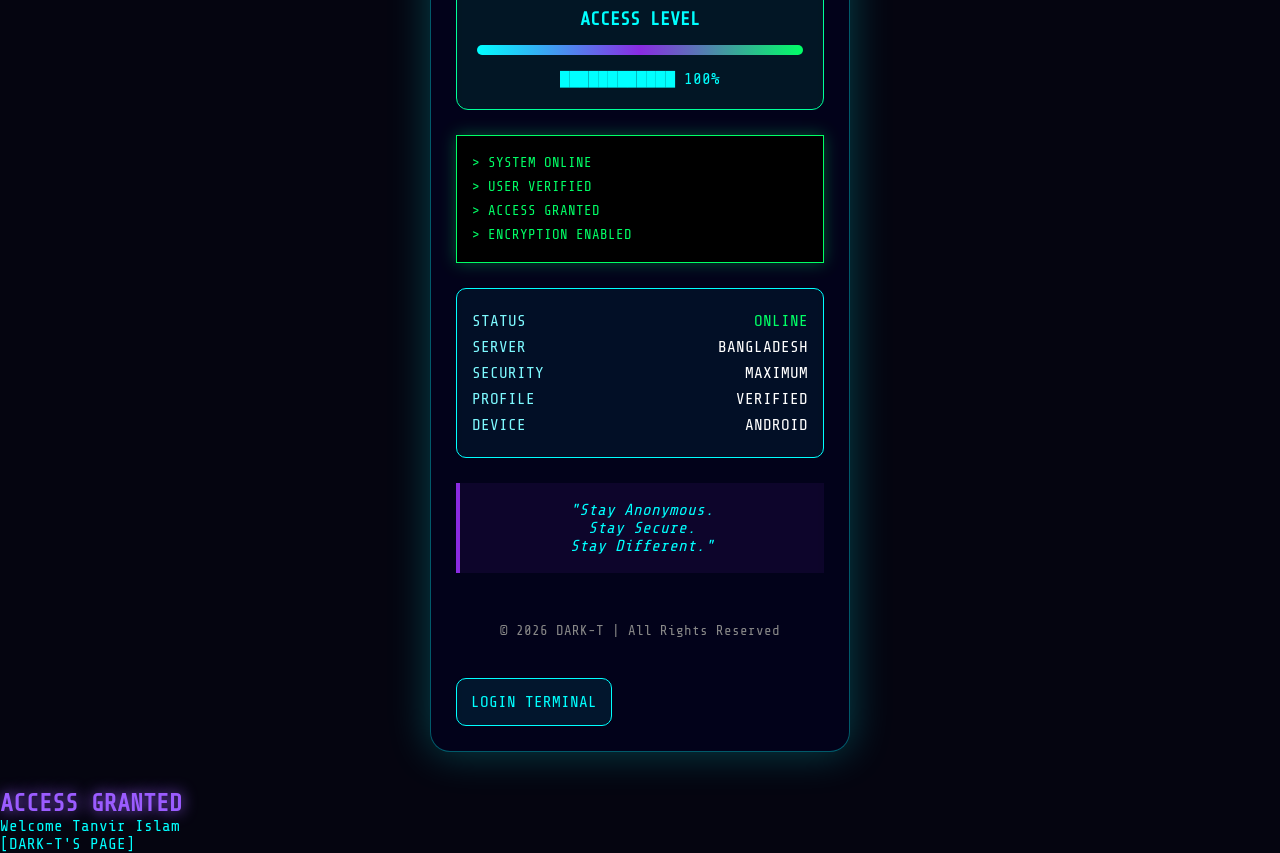
==== commit 0a72d245: "Enhance index.html with loader and visitor counter Updated comments and added CSS for loader overlay" ====
--- a/index.html
+++ b/index.html
@@ -5,13 +5,38 @@
   <meta name="viewport" content="width=device-width, initial-scale=1.0" />
   <title>DARK-T | Official Profile</title>
 
-  <!-- আপনার style.css (আমি দেওয়া CSS) -->
+  <!-- আপনার style.css -->
   <link rel="stylesheet" href="style.css" />
 
   <!-- Google Font -->
   <link rel="preconnect" href="https://fonts.googleapis.com" />
   <link rel="preconnect" href="https://fonts.gstatic.com" crossorigin />
   <link href="https://fonts.googleapis.com/css2?family=Share+Tech+Mono&display=swap" rel="stylesheet" />
+
+  <style>
+    /* লোডার ওভারলে ঠিক করতে একটু CSS যোগ করা হলো (আপনার style.css-এর সাথে মিলবে) */
+    #loader {
+      position: fixed;
+      top: 0;
+      left: 0;
+      width: 100%;
+      height: 100%;
+      background: #000;
+      display: flex;
+      justify-content: center;
+      align-items: center;
+      z-index: 9999;
+      transition: opacity 0.8s ease;
+    }
+    #loader.hide {
+      opacity: 0;
+      pointer-events: none;
+    }
+    .container {
+      position: relative;
+      z-index: 1;
+    }
+  </style>
 </head>
 <body>
 
@@ -141,7 +166,7 @@
         <p>© 2026 DARK-T | All Rights Reserved</p>
       </footer>
 
-      <!-- Login Button (ভিতরে) -->
+      <!-- Login Button -->
       <button id="loginBtn" class="btn" style="margin-top:20px;">LOGIN TERMINAL</button>
 
     </div> <!-- .glass-card -->
@@ -156,7 +181,90 @@
     </div>
   </div>
 
-  <!-- JavaScript -->
-  <script src="script.js"></script>
+  <!-- JavaScript (লোডার হাইড + অন্যান্য ফাংশন) -->
+  <script>
+    // ---------- লোডার হাইড করা (আপনার script.js-এর আগে) ----------
+    window.addEventListener('load', function() {
+      const loader = document.getElementById('loader');
+      if (loader) {
+        // ১ সেকেন্ড পর লোডার ফেইড আউট
+        setTimeout(function() {
+          loader.classList.add('hide');
+        }, 1000);
+      }
+    });
+
+    // ---------- ভিজিটর কাউন্টার (সিম্পল) ----------
+    const visitorSpan = document.getElementById('visitorCount');
+    if (visitorSpan) {
+      let count = 1;
+      setInterval(() => {
+        count += Math.floor(Math.random() * 3) + 1;
+        visitorSpan.textContent = String(count).padStart(6, '0');
+      }, 3000);
+    }
+
+    // ---------- মিউজিক বাটন ----------
+    const musicBtn = document.getElementById('musicBtn');
+    const bgMusic = document.getElementById('bgMusic');
+    if (musicBtn && bgMusic) {
+      musicBtn.addEventListener('click', function() {
+        if (bgMusic.paused) {
+          bgMusic.play();
+          musicBtn.textContent = '⏸ Pause Music';
+        } else {
+          bgMusic.pause();
+          musicBtn.textContent = '▶ Play Music';
+        }
+      });
+    }
+
+    // ---------- ম্যাট্রিক্স রেইন (Canvas) ----------
+    const canvas = document.getElementById('matrix');
+    if (canvas) {
+      const ctx = canvas.getContext('2d');
+      let w, h;
+      function resize() {
+        w = canvas.width = window.innerWidth;
+        h = canvas.height = window.innerHeight;
+      }
+      window.addEventListener('resize', resize);
+      resize();
+
+      const cols = Math.floor(w / 20);
+      const drops = Array(cols).fill(1);
+      const chars = '0123456789ABCDEFGHIJKLMNOPQRSTUVWXYZabcdefghijklmnopqrstuvwxyz!@#$%^&*()_+{}:<>?~';
+
+      function drawMatrix() {
+        ctx.fillStyle = 'rgba(0,0,0,0.05)';
+        ctx.fillRect(0, 0, w, h);
+        ctx.fillStyle = '#00ff99';
+        ctx.font = '18px "Share Tech Mono", monospace';
+        for (let i = 0; i < drops.length; i++) {
+          const text = chars[Math.floor(Math.random() * chars.length)];
+          const x = i * 20;
+          const y = drops[i] * 20;
+          ctx.fillText(text, x, y);
+          if (y > h && Math.random() > 0.975) drops[i] = 0;
+          drops[i]++;
+        }
+        requestAnimationFrame(drawMatrix);
+      }
+      drawMatrix();
+    }
+
+    // ---------- এলোমেলো গ্লো (অতিরিক্ত) ----------
+    const card = document.querySelector('.glass-card');
+    if (card) {
+      setInterval(() => {
+        const hue = Math.floor(Math.random() * 60) + 180;
+        card.style.boxShadow = `0 0 50px rgba(${hue-180}, ${255}, ${255}, 0.25)`;
+        setTimeout(() => {
+          card.style.boxShadow = '0 0 40px rgba(0, 255, 255, 0.25)';
+        }, 400);
+      }, 5000);
+    }
+  </script>
+
 </body>
-          </html>
+                               </html>
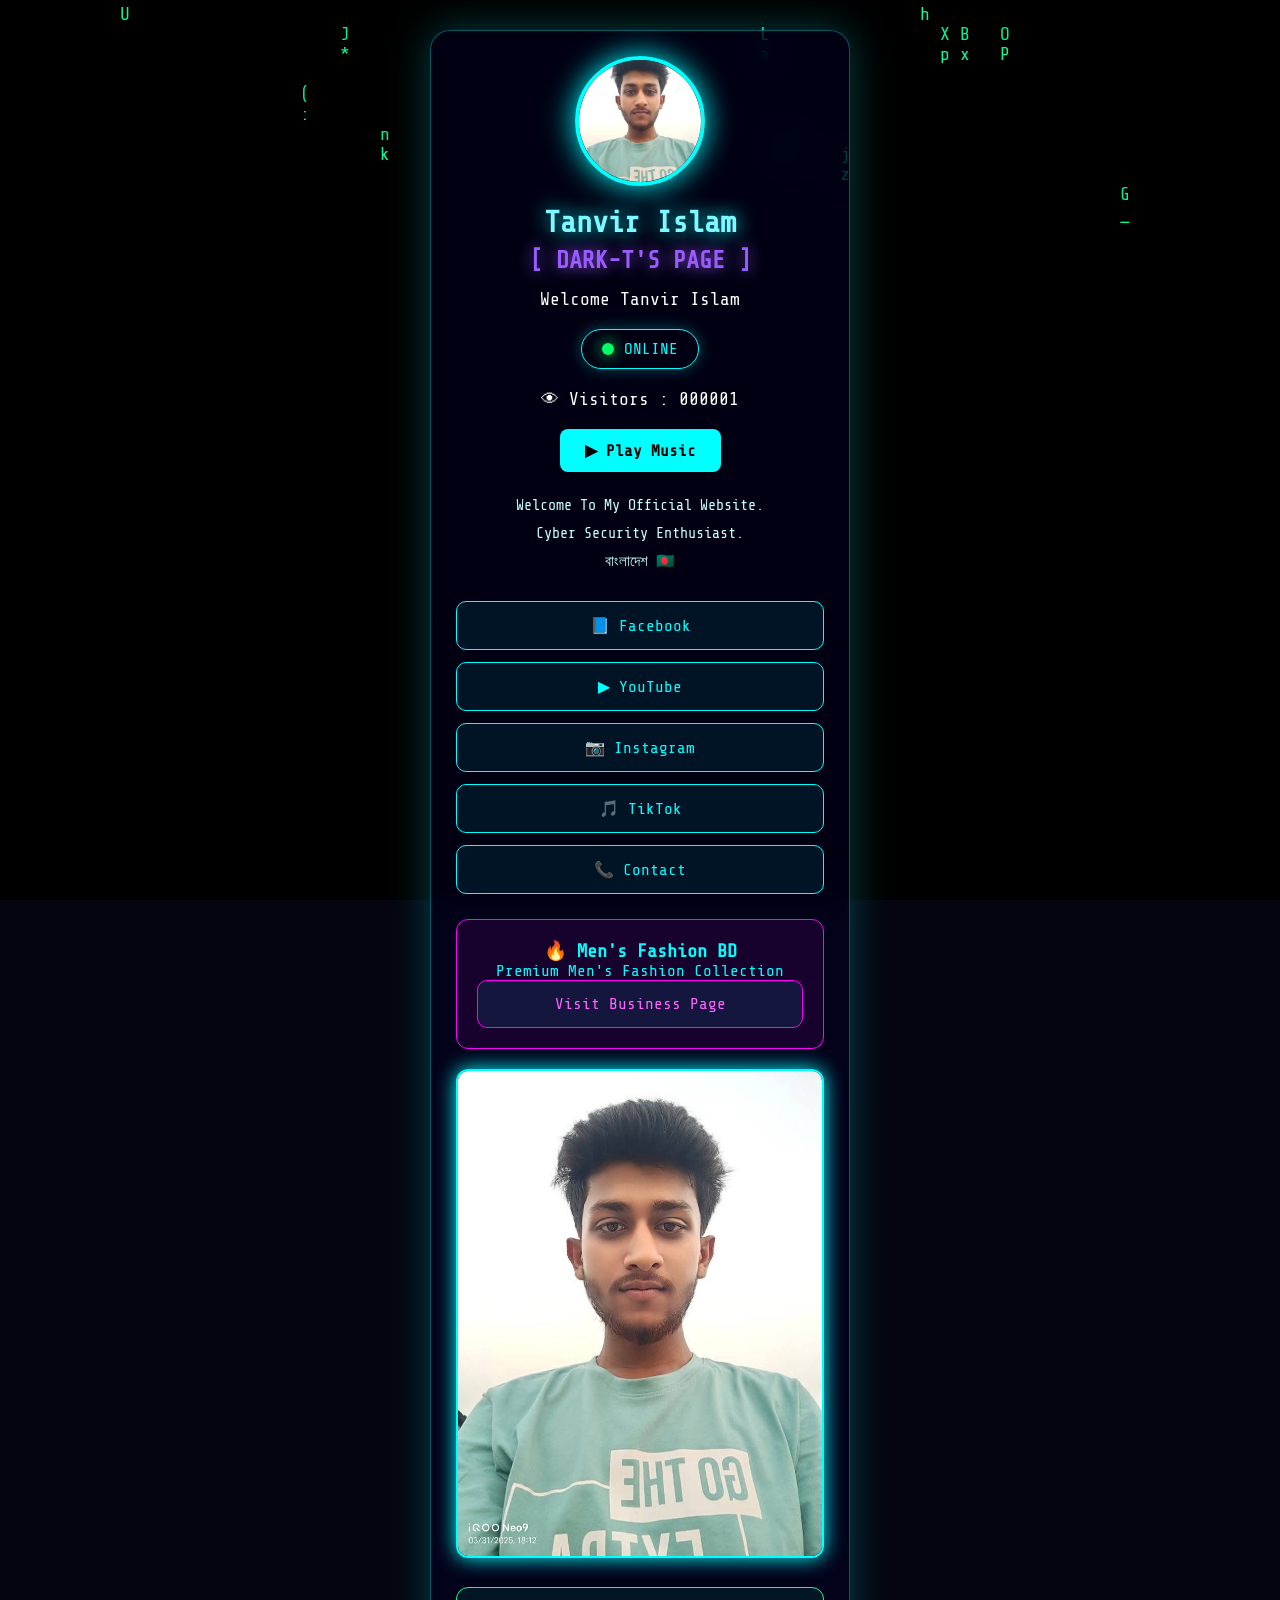
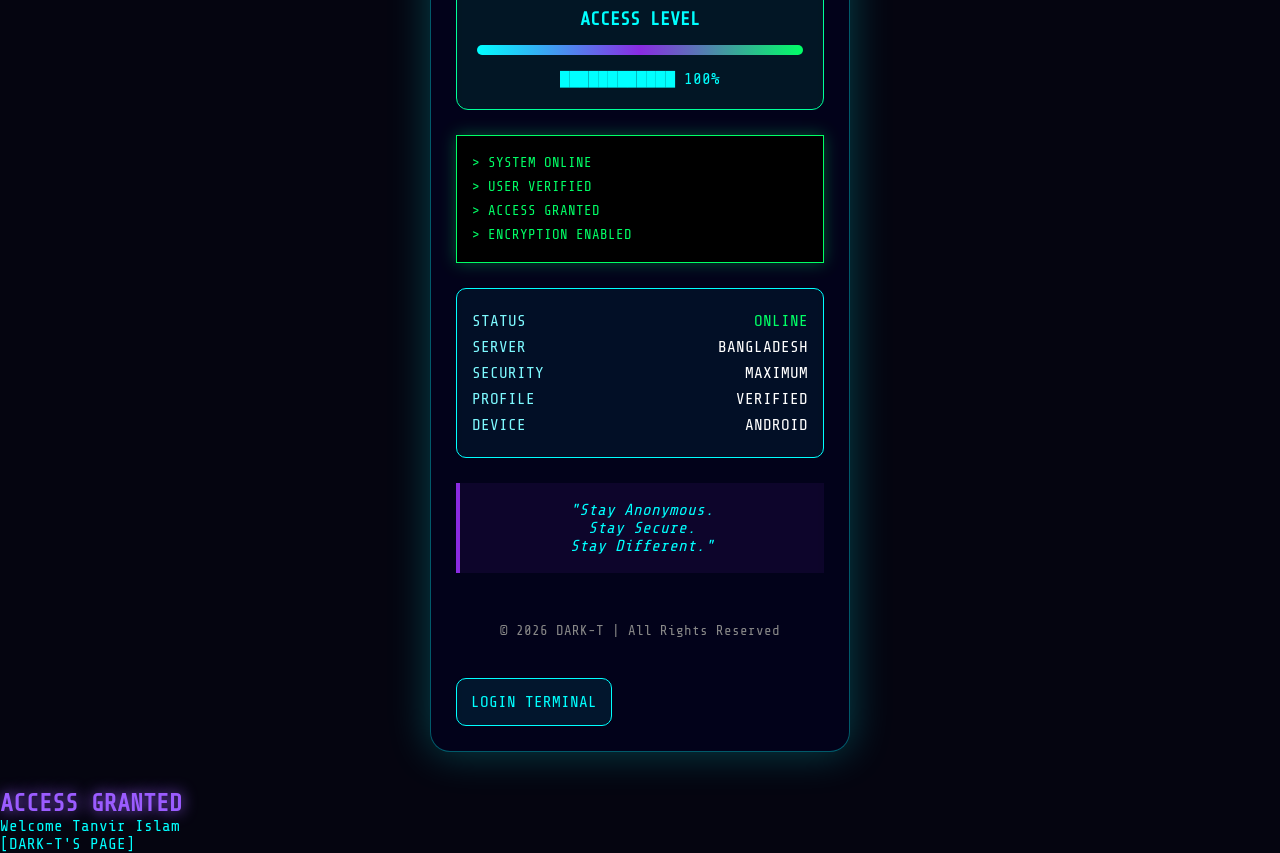
==== commit fc2335d9: "Refactor loader and JavaScript functions for clarity Updated CSS comments for clarity and adjusted l" ====
--- a/index.html
+++ b/index.html
@@ -14,7 +14,7 @@
   <link href="https://fonts.googleapis.com/css2?family=Share+Tech+Mono&display=swap" rel="stylesheet" />
 
   <style>
-    /* লোডার ওভারলে ঠিক করতে একটু CSS যোগ করা হলো (আপনার style.css-এর সাথে মিলবে) */
+    /* লোডার ওভারলে ঠিক করতে CSS */
     #loader {
       position: fixed;
       top: 0;
@@ -26,7 +26,7 @@
       justify-content: center;
       align-items: center;
       z-index: 9999;
-      transition: opacity 0.8s ease;
+      transition: opacity 0.5s ease;
     }
     #loader.hide {
       opacity: 0;
@@ -181,49 +181,33 @@
     </div>
   </div>
 
-  <!-- JavaScript (লোডার হাইড + অন্যান্য ফাংশন) -->
+  <!-- JavaScript (সবকিছু ঠিক করতে) -->
   <script>
-    // ---------- লোডার হাইড করা (আপনার script.js-এর আগে) ----------
-    window.addEventListener('load', function() {
-      const loader = document.getElementById('loader');
-      if (loader) {
-        // ১ সেকেন্ড পর লোডার ফেইড আউট
-        setTimeout(function() {
+    // ---------- লোডার সরান (জোর করে) ----------
+    (function() {
+      // পেজ লোড হওয়ার ১ সেকেন্ড পর লোডার হাইড
+      setTimeout(function() {
+        var loader = document.getElementById('loader');
+        if (loader) {
           loader.classList.add('hide');
-        }, 1000);
-      }
-    });
-
-    // ---------- ভিজিটর কাউন্টার (সিম্পল) ----------
-    const visitorSpan = document.getElementById('visitorCount');
-    if (visitorSpan) {
-      let count = 1;
-      setInterval(() => {
-        count += Math.floor(Math.random() * 3) + 1;
-        visitorSpan.textContent = String(count).padStart(6, '0');
+        }
+      }, 1000);
+
+      // ব্যাকআপ: ৩ সেকেন্ড পরেও যদি না সরে তাহলে সরিয়ে দেবে
+      setTimeout(function() {
+        var loader = document.getElementById('loader');
+        if (loader && !loader.classList.contains('hide')) {
+          loader.style.display = 'none';
+        }
       }, 3000);
-    }
-
-    // ---------- মিউজিক বাটন ----------
-    const musicBtn = document.getElementById('musicBtn');
-    const bgMusic = document.getElementById('bgMusic');
-    if (musicBtn && bgMusic) {
-      musicBtn.addEventListener('click', function() {
-        if (bgMusic.paused) {
-          bgMusic.play();
-          musicBtn.textContent = '⏸ Pause Music';
-        } else {
-          bgMusic.pause();
-          musicBtn.textContent = '▶ Play Music';
-        }
-      });
-    }
-
-    // ---------- ম্যাট্রিক্স রেইন (Canvas) ----------
-    const canvas = document.getElementById('matrix');
-    if (canvas) {
-      const ctx = canvas.getContext('2d');
-      let w, h;
+    })();
+
+    // ---------- ম্যাট্রিক্স রেইন ----------
+    (function() {
+      var canvas = document.getElementById('matrix');
+      if (!canvas) return;
+      var ctx = canvas.getContext('2d');
+      var w, h;
       function resize() {
         w = canvas.width = window.innerWidth;
         h = canvas.height = window.innerHeight;
@@ -231,19 +215,19 @@
       window.addEventListener('resize', resize);
       resize();
 
-      const cols = Math.floor(w / 20);
-      const drops = Array(cols).fill(1);
-      const chars = '0123456789ABCDEFGHIJKLMNOPQRSTUVWXYZabcdefghijklmnopqrstuvwxyz!@#$%^&*()_+{}:<>?~';
+      var cols = Math.floor(w / 20);
+      var drops = Array(cols).fill(1);
+      var chars = '0123456789ABCDEFGHIJKLMNOPQRSTUVWXYZabcdefghijklmnopqrstuvwxyz!@#$%^&*()_+{}:<>?~';
 
       function drawMatrix() {
         ctx.fillStyle = 'rgba(0,0,0,0.05)';
         ctx.fillRect(0, 0, w, h);
         ctx.fillStyle = '#00ff99';
         ctx.font = '18px "Share Tech Mono", monospace';
-        for (let i = 0; i < drops.length; i++) {
-          const text = chars[Math.floor(Math.random() * chars.length)];
-          const x = i * 20;
-          const y = drops[i] * 20;
+        for (var i = 0; i < drops.length; i++) {
+          var text = chars[Math.floor(Math.random() * chars.length)];
+          var x = i * 20;
+          var y = drops[i] * 20;
           ctx.fillText(text, x, y);
           if (y > h && Math.random() > 0.975) drops[i] = 0;
           drops[i]++;
@@ -251,20 +235,48 @@
         requestAnimationFrame(drawMatrix);
       }
       drawMatrix();
-    }
-
-    // ---------- এলোমেলো গ্লো (অতিরিক্ত) ----------
-    const card = document.querySelector('.glass-card');
-    if (card) {
-      setInterval(() => {
-        const hue = Math.floor(Math.random() * 60) + 180;
-        card.style.boxShadow = `0 0 50px rgba(${hue-180}, ${255}, ${255}, 0.25)`;
-        setTimeout(() => {
+    })();
+
+    // ---------- ভিজিটর কাউন্টার ----------
+    (function() {
+      var visitorSpan = document.getElementById('visitorCount');
+      if (!visitorSpan) return;
+      var count = 1;
+      setInterval(function() {
+        count += Math.floor(Math.random() * 3) + 1;
+        visitorSpan.textContent = String(count).padStart(6, '0');
+      }, 3000);
+    })();
+
+    // ---------- মিউজিক বাটন ----------
+    (function() {
+      var musicBtn = document.getElementById('musicBtn');
+      var bgMusic = document.getElementById('bgMusic');
+      if (!musicBtn || !bgMusic) return;
+      musicBtn.addEventListener('click', function() {
+        if (bgMusic.paused) {
+          bgMusic.play().catch(function(e) {});
+          musicBtn.textContent = '⏸ Pause Music';
+        } else {
+          bgMusic.pause();
+          musicBtn.textContent = '▶ Play Music';
+        }
+      });
+    })();
+
+    // ---------- এলোমেলো গ্লো ----------
+    (function() {
+      var card = document.querySelector('.glass-card');
+      if (!card) return;
+      setInterval(function() {
+        var hue = Math.floor(Math.random() * 60) + 180;
+        card.style.boxShadow = '0 0 50px rgba(' + (hue-180) + ', 255, 255, 0.25)';
+        setTimeout(function() {
           card.style.boxShadow = '0 0 40px rgba(0, 255, 255, 0.25)';
         }, 400);
       }, 5000);
-    }
+    })();
   </script>
 
 </body>
-                               </html>
+        </html>
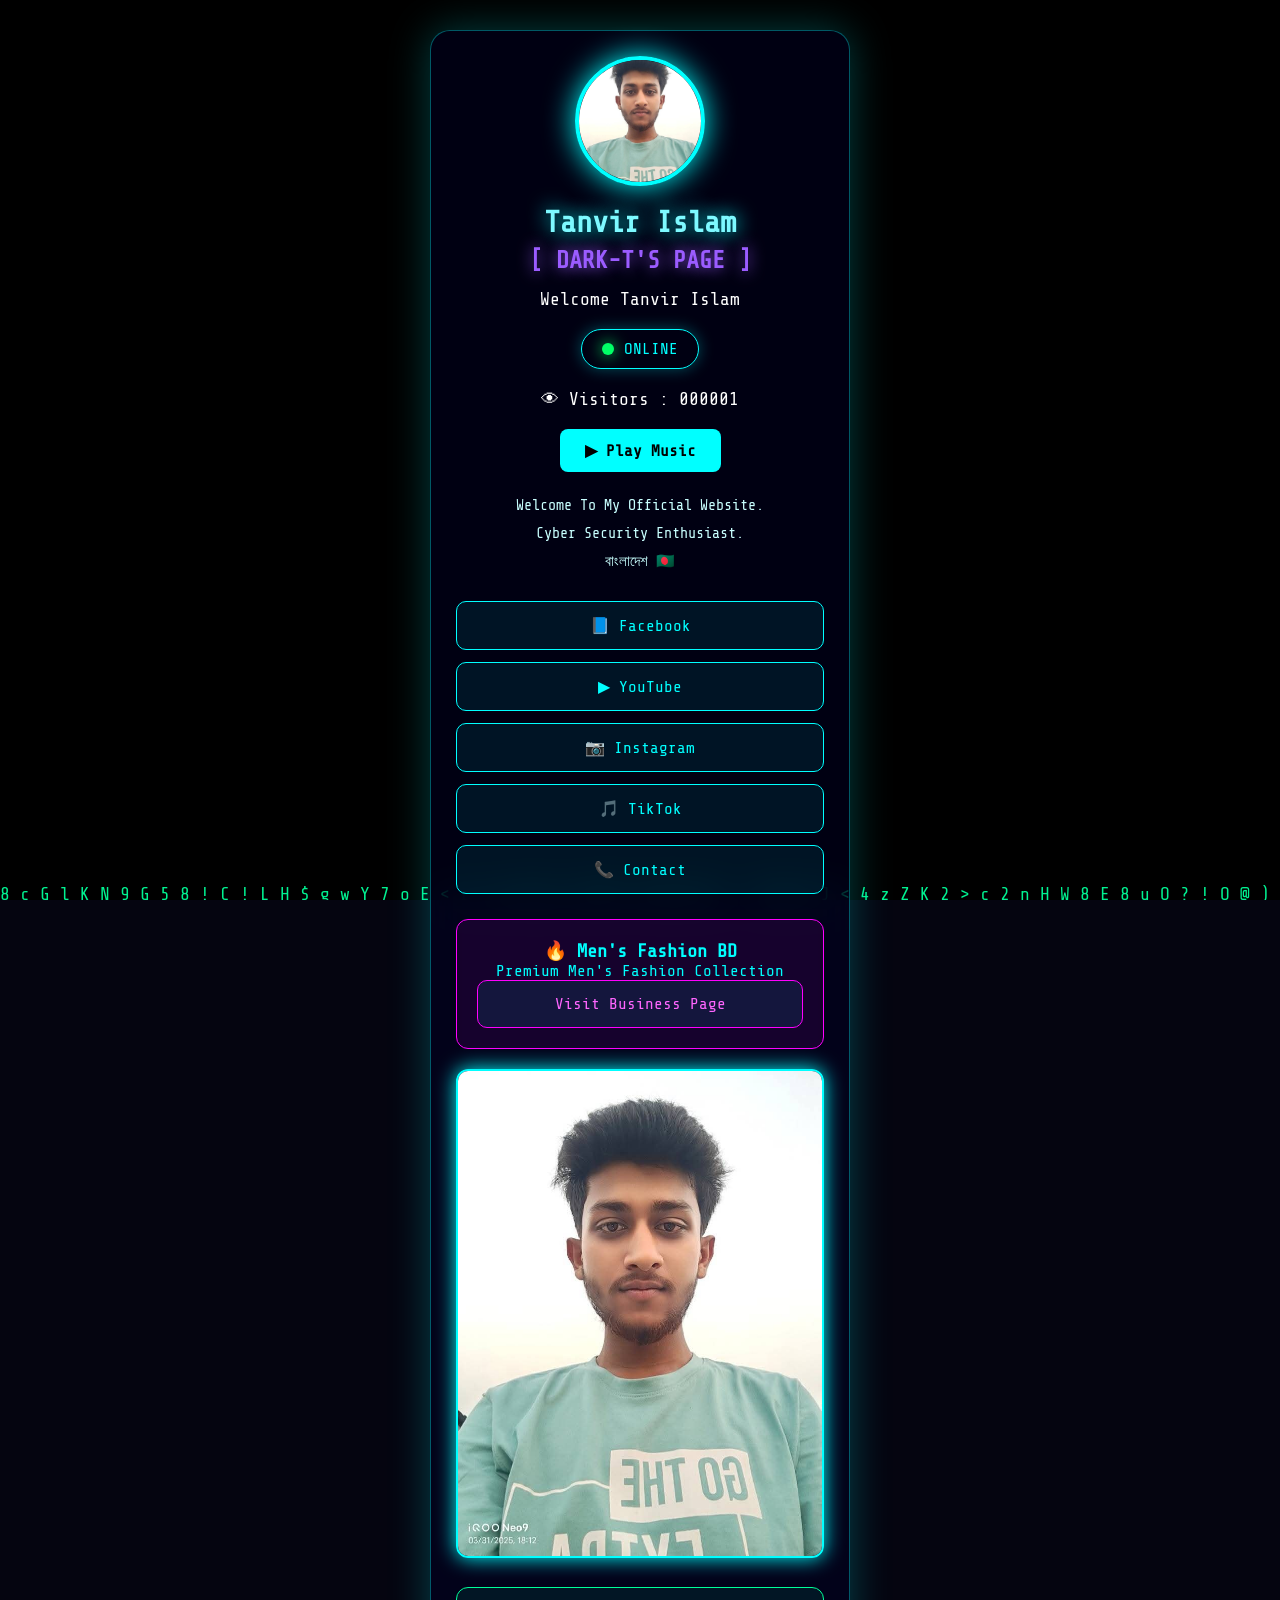
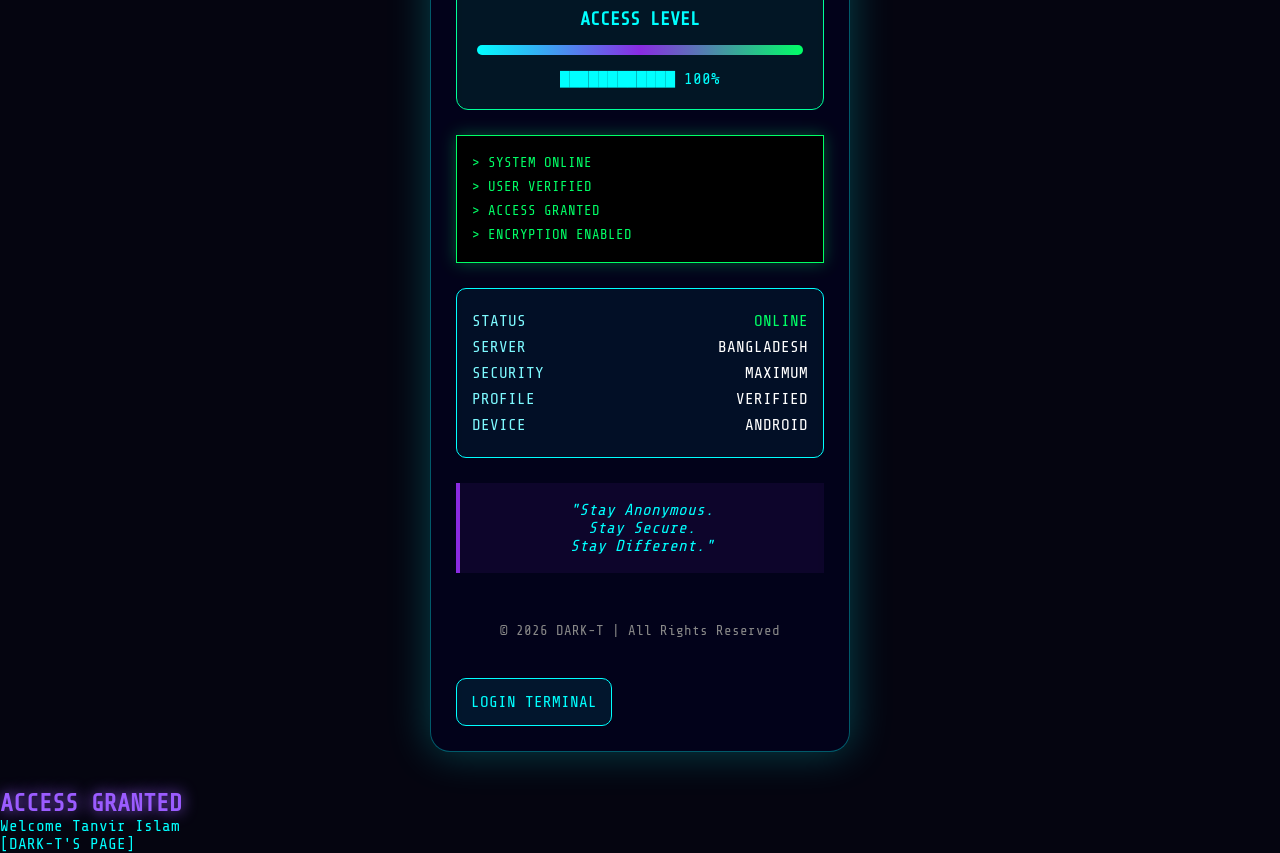
==== commit 5e2616d9: "Refactor loader styles and comments in index.html Updated comments and CSS for loader functionality." ====
--- a/index.html
+++ b/index.html
@@ -14,7 +14,7 @@
   <link href="https://fonts.googleapis.com/css2?family=Share+Tech+Mono&display=swap" rel="stylesheet" />
 
   <style>
-    /* লোডার ওভারলে ঠিক করতে CSS */
+    /* লোডার ওভারলে */
     #loader {
       position: fixed;
       top: 0;
@@ -26,11 +26,14 @@
       justify-content: center;
       align-items: center;
       z-index: 9999;
-      transition: opacity 0.5s ease;
+      transition: opacity 0.3s ease;
     }
     #loader.hide {
       opacity: 0;
       pointer-events: none;
+    }
+    #loader.remove {
+      display: none !important;
     }
     .container {
       position: relative;
@@ -181,11 +184,11 @@
     </div>
   </div>
 
-  <!-- JavaScript (সবকিছু ঠিক করতে) -->
+  <!-- JavaScript (সবকিছু জোর করে ঠিক করতে) -->
   <script>
-    // ---------- লোডার সরান (জোর করে) ----------
-    (function() {
-      // পেজ লোড হওয়ার ১ সেকেন্ড পর লোডার হাইড
+    // ========== লোডার সরান (সবচেয়ে জোরালো পদ্ধতি) ==========
+    (function() {
+      // পদ্ধতি ১: ১ সেকেন্ড পর লোডার হাইড
       setTimeout(function() {
         var loader = document.getElementById('loader');
         if (loader) {
@@ -193,13 +196,49 @@
         }
       }, 1000);
 
-      // ব্যাকআপ: ৩ সেকেন্ড পরেও যদি না সরে তাহলে সরিয়ে দেবে
+      // পদ্ধতি ২: ২ সেকেন্ড পর লোডার পুরোপুরি রিমুভ (জোর করে)
       setTimeout(function() {
         var loader = document.getElementById('loader');
-        if (loader && !loader.classList.contains('hide')) {
+        if (loader) {
+          loader.classList.add('remove');
           loader.style.display = 'none';
-        }
-      }, 3000);
+          loader.style.opacity = '0';
+          loader.style.visibility = 'hidden';
+          loader.style.pointerEvents = 'none';
+        }
+      }, 2000);
+
+      // পদ্ধতি ৩: পেজ লোড হওয়ার পর ডিলিট (ব্যাকআপ)
+      window.addEventListener('load', function() {
+        var loader = document.getElementById('loader');
+        if (loader) {
+          setTimeout(function() {
+            loader.classList.add('remove');
+            loader.style.display = 'none';
+          }, 500);
+        }
+      });
+
+      // পদ্ধতি ৪: DOM রেডি হওয়ার পর (সবচেয়ে দ্রুত)
+      if (document.readyState === 'loading') {
+        document.addEventListener('DOMContentLoaded', function() {
+          var loader = document.getElementById('loader');
+          if (loader) {
+            setTimeout(function() {
+              loader.classList.add('remove');
+              loader.style.display = 'none';
+            }, 800);
+          }
+        });
+      } else {
+        var loader = document.getElementById('loader');
+        if (loader) {
+          setTimeout(function() {
+            loader.classList.add('remove');
+            loader.style.display = 'none';
+          }, 800);
+        }
+      }
     })();
 
     // ---------- ম্যাট্রিক্স রেইন ----------
@@ -279,4 +318,4 @@
   </script>
 
 </body>
-        </html>
+  </html>
